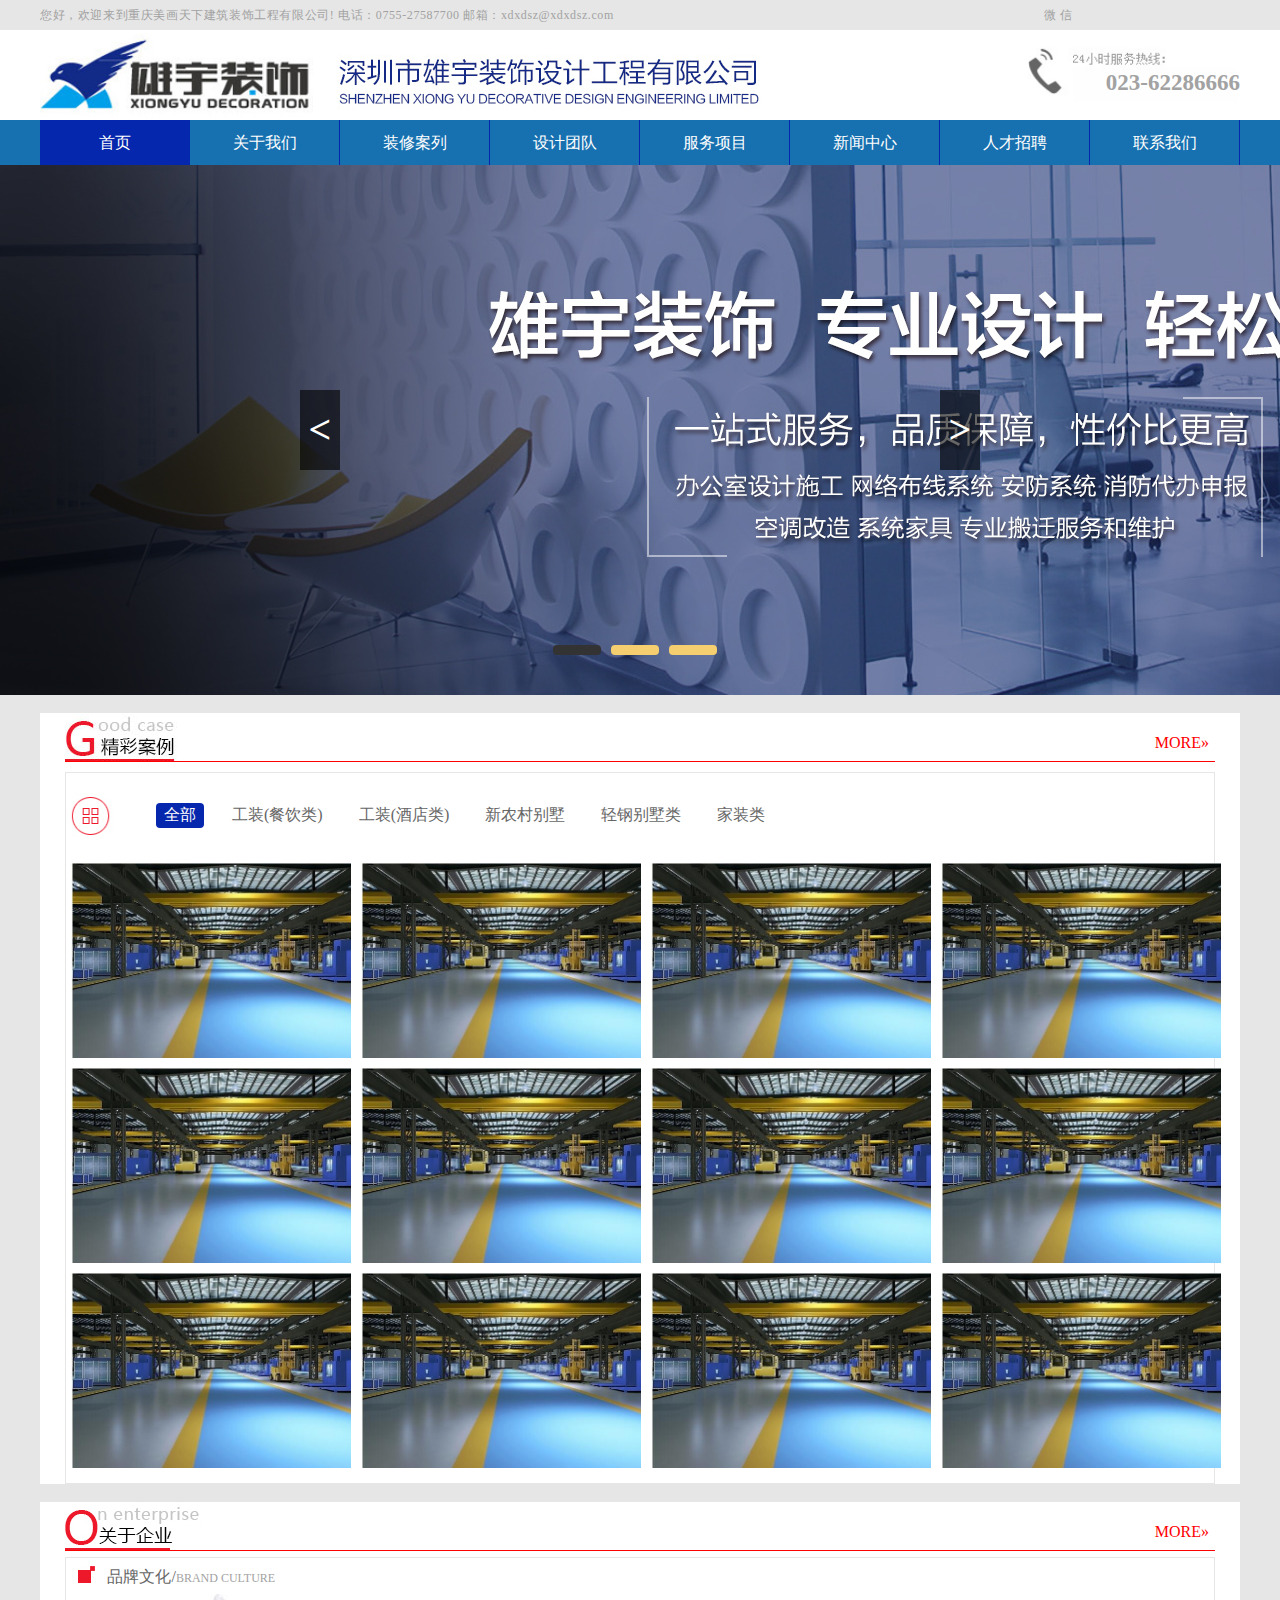
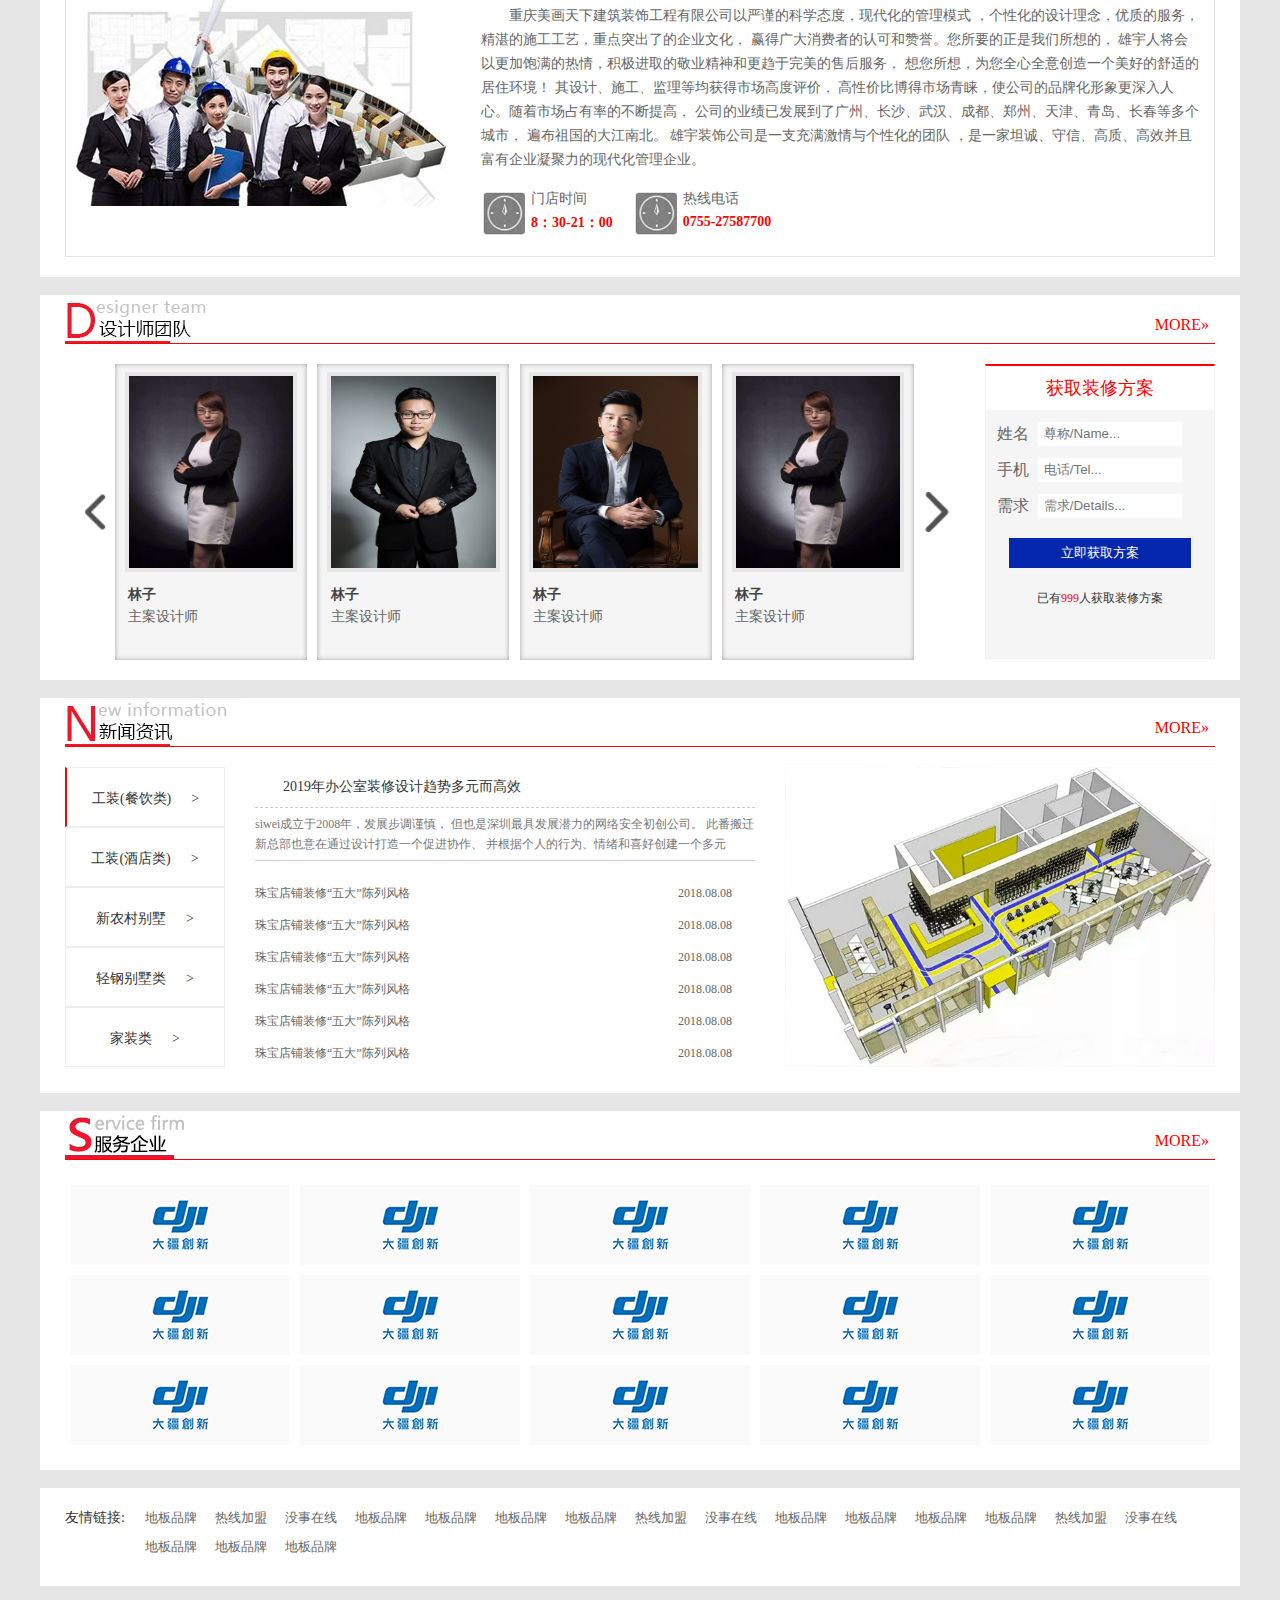
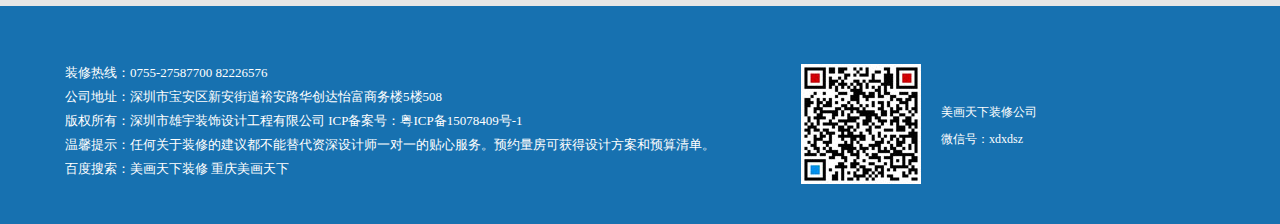
==== index.html @ b1d3895c "2018-10-14完成" ====
<!DOCTYPE html>
<html lang="en">

<head>
    <meta charset="UTF-8">
    <meta name="viewport" content="width=device-width, initial-scale=1.0">
    <meta http-equiv="X-UA-Compatible" content="ie=edge">
    <title>首页</title>
    <link rel="stylesheet" href="./css/index.css">
    <script src="./js/jquery-1.10.2.js"></script>
</head>

<body>
    <header>
        <div class="head">
            <div class="left">
                <span>您好，欢迎来到重庆美画天下建筑装饰工程有限公司! 电话：0755-27587700 邮箱：xdxdsz@xdxdsz.com</span>
            </div>
            <div class="right">
                <p>
                    <span>微信</span>
                    <span><img src="./img/2016040509470999999.jpg" alt=""></span>
                </p>
            </div>
        </div>
    </header>
    <div class="logo_box">
        <div class="head_logo">
            <span><img src="./img/head_logo.jpg" alt=""></span>
        </div>
        <div class="company_img">
            <span>
                <img src="./img/company_name.jpg" alt="">
            </span>
        </div>
        <div class="head_add">
            <span> <em>023-62286666</em></span>
        </div>
    </div>
    <!-- 导航 -->
    <nav>
        <div class="nav">
            <li class="active"><a href="">首页</a></li>
            <li><a href="">关于我们</a></li>
            <li><a href="">装修案列</a></li>
            <li><a href="">设计团队</a></li>
            <li><a href="">服务项目</a></li>
            <li><a href="">新闻中心</a></li>
            <li><a href="">人才招聘</a></li>
            <li><a href="">联系我们</a></li>
        </div>
    </nav>
    <!-- 导航 -->
    <!-- banner -->
    <div class="banner">
        <div class="carousel-wrap J_banner1">
            <ul class="carousel">
                <li>
                    <a><img src="./img/1478070594.jpg" alt=""></a>
                </li>
                <li>
                    <a><img src="./img/1478135761.jpg" alt=""></a>
                </li>
                <li>
                    <a><img src="./img/1489652648.jpg" alt=""></a>
                </li>
            </ul>
            <ul class="indicators"></ul>
            <!-- 点 -->
            <a class="cut prev">&lt;</a>
            <!-- 上一张 -->
            <a class="cut next">&gt;</a>
            <!-- 下一张 -->
        </div>
    </div>
    <!-- banner -->
    <div class="index_body_box">
        <div class="index_case">
            <div class="top_tit">
                <a href="">MORE»</a>
            </div>
            <div class="case_list">
                <div class="list_img">
                    <img src="./img/anli_icon.jpg" alt="">
                </div>
                    <div class="right_list">
                        <li class="active"><a href="">全部</a></li>
                        <li><a href="">工装(餐饮类)</a></li>
                        <li><a href="">工装(酒店类)</a></li>
                        <li><a href="">新农村别墅</a></li>
                        <li><a href="">轻钢别墅类</a></li>
                        <li><a href="">家装类</a></li>
                    </div>
                    <div class="case_img_list">
                        <li>
                            <a href="">
                            <img src="./img/1511838877.jpg" alt="" title="">
                        </a>
                        </li>
                        <li>
                            <a href="">
                            <img src="./img/1511838877.jpg" alt="" title="">
                        </a>
                        </li>
                        <li>
                            <a href="">
                            <img src="./img/1511838877.jpg" alt="" title="">
                        </a>
                        </li>
                        <li>
                            <a href="">
                            <img src="./img/1511838877.jpg" alt="" title="">
                        </a>
                        </li>
                        <li>
                            <a href="">
                            <img src="./img/1511838877.jpg" alt="" title="">
                        </a>
                        </li>
                        <li>
                            <a href="">
                            <img src="./img/1511838877.jpg" alt="" title="">
                        </a>
                        </li>
                        <li>
                            <a href="">
                            <img src="./img/1511838877.jpg" alt="" title="">
                        </a>
                        </li>
                        <li>
                            <a href="">
                            <img src="./img/1511838877.jpg" alt="" title="">
                        </a>
                        </li>
                        <li>
                            <a href="">
                            <img src="./img/1511838877.jpg" alt="" title="">
                        </a>
                        </li>
                        <li>
                            <a href="">
                            <img src="./img/1511838877.jpg" alt="" title="">
                        </a>
                        </li>
                        <li>
                            <a href="">
                            <img src="./img/1511838877.jpg" alt="" title="">
                        </a>
                        </li>
                        <li>
                            <a href="">
                            <img src="./img/1511838877.jpg" alt="" title="">
                        </a>
                        </li>
                    </div>
                </div>
            </div>
            <!-- 公司文化 -->
            <div class="index_culture">
                <div class="top_tit">
                    <a href="">MORE»</a>
                </div>
                <div class="culture_body">
                    <p> 品牌文化/<span>BRAND CULTURE</span> </p>
                    <div class="bottom">
                        <div class="left_img">
                            <span><img src="./img/20160331182317731773_slt.jpg" alt=""></span>
                        </div>
                        <div class="culture_title">
                            <p>
                                重庆美画天下建筑装饰工程有限公司以严谨的科学态度，现代化的管理模式
                                ，个性化的设计理念，优质的服务，精湛的施工工艺，重点突出了的企业文化，
                                赢得广大消费者的认可和赞誉。您所要的正是我们所想的，
                                雄宇人将会以更加饱满的热情，积极进取的敬业精神和更趋于完美的售后服务，
                                想您所想，为您全心全意创造一个美好的舒适的居住环境！ 其设计、施工、监理等均获得市场高度评价，
                                高性价比博得市场青睐，使公司的品牌化形象更深入人心。随着市场占有率的不断提高，
                                公司的业绩已发展到了广州、长沙、武汉、成都、郑州、天津、青岛、长春等多个城市，
                                遍布祖国的大江南北。 雄宇装饰公司是一支充满激情与个性化的团队
                                ，是一家坦诚、守信、高质、高效并且富有企业凝聚力的现代化管理企业。
                            </p>
                            <div class="culture_time">
                                <div class="left">
                                    <p></p>
                                    <p>
                                        <span>门店时间</span>
                                        <span>8：30-21：00</span>
                                    </p>
                                </div>
                                <div class="right">
                                    <p></p>
                                    <p>
                                        <span>热线电话</span>
                                        <span>0755-27587700</span>
                                    </p>
                                </div>
                            </div>
                        </div>
                    </div>
                </div>
            </div>
            <!-- 公司文化 -->
            <!-- 设计团队 -->
            <div class="index_team">
                <div class="top_tit">
                    <a href="">MORE»</a>
                </div>
                <div class="bottom_box">
                    <div class="left_box">
                        <span class="pre_c"><img src="./img/left_pre.png" title="向左"></span>
                        <span class="right_c"><img src="./img/right_n.png" title="向右"></span>
                        <div class="img_team_ov">
                            <ul>
                                <li>
                                    <a href="">
                                    <p><img src="./img/1477553061.jpg" alt=""></p>
                                    <p>林子</p>
                                    <p>主案设计师</p>
                                </a>
                                </li>
                                <li>
                                    <a href="">
                                    <p><img src="./img/1477617202.jpg" alt=""></p>
                                    <p>林子</p>
                                    <p>主案设计师</p>
                                </a>
                                </li>
                                <li>
                                    <a href="">
                                    <p><img src="./img/1477616988.jpg" alt=""></p>
                                    <p>林子</p>
                                    <p>主案设计师</p>
                                </a>
                                </li>
                                <li>
                                    <a href="">
                                    <p><img src="./img/1477553061.jpg" alt=""></p>
                                    <p>林子</p>
                                    <p>主案设计师</p>
                                </a>
                                </li>
                                <li>
                                    <a href="">
                                    <p><img src="./img/1477617202.jpg" alt=""></p>
                                    <p>林子</p>
                                    <p>主案设计师</p>
                                </a>
                                </li>
                                <li>
                                    <a href="">
                                    <p><img src="./img/1477616988.jpg" alt=""></p>
                                    <p>林子</p>
                                    <p>主案设计师</p>
                                </a>
                                </li>
                                <li>
                                    <a href="">
                                    <p><img src="./img/1477553061.jpg" alt=""></p>
                                    <p>林子</p>
                                    <p>主案设计师</p>
                                </a>
                                </li>
                                <li>
                                    <a href="">
                                    <p><img src="./img/1477616988.jpg" alt=""></p>
                                    <p>林子</p>
                                    <p>主案设计师</p>
                                </a>
                                </li>
                                <li>
                                    <a href="">
                                    <p><img src="./img/1477617202.jpg" alt=""></p>
                                    <p>林子</p>
                                    <p>主案设计师</p>
                                </a>
                                </li>
                            </ul>
                        </div>
                    </div>
                    <div class="right_box">
                        <div class="top_form">
                            <span>获取装修方案</span>
                        </div>
                        <div class="index_contact_form">
                            <form action="">
                                <p><span>姓名</span><input value="" placeholder="尊称/Name..."> </p>
                                <p><span>手机</span><input value="" placeholder="电话/Tel..."> </p>
                                <p><span>需求</span><input value="" placeholder="需求/Details..."> </p>
                                <em> <input type="submit" name="" id="" value="立即获取方案"></em>
                            </form>
                            <div class="contact_number">
                                已有<span>999</span>人获取装修方案
                            </div>
                        </div>
                    </div>
                </div>
            </div>
            <!-- 设计团队 -->
            <!-- 新闻列表 -->
            <div class="index_news_list">
                <div class="top_tit">
                    <a href="">MORE»</a>
                </div>
                <div class="news_box">
                    <div class="news_menu">
                        <ul>
                            <li class="action"> <span> 工装(餐饮类)</span></li>
                            <li> <span> 工装(酒店类)</span></li>
                            <li> <span> 新农村别墅</span></li>
                            <li> <span> 轻钢别墅类</span></li>
                            <li> <span> 家装类</span></li>
                        </ul>
                    </div>
                    <div class="news_list_right">
                        <dl style="display: block">
                            <div class="left_list">
                                <p> <a href="" title="">2019年办公室装修设计趋势多元而高效</a> </p>
                                <p>
                                    siwei成立于2008年，发展步调谨慎，
                                    但也是深圳最具发展潜力的网络安全初创公司。
                                    此番搬迁新总部也意在通过设计打造一个促进协作、
                                    并根据个人的行为、情绪和喜好创建一个多元
                                </p>
                                <ul>
                                    <li>
                                        <a href="">
                                        <span>珠宝店铺装修“五大”陈列风格</span> <span>2018.08.08</span>
                                    </a>
                                    </li>
                                    <li>
                                        <a href="">
                                        <span>珠宝店铺装修“五大”陈列风格</span> <span>2018.08.08</span>
                                    </a>
                                    </li>
                                    <li>
                                        <a href="">
                                        <span>珠宝店铺装修“五大”陈列风格</span> <span>2018.08.08</span>
                                    </a>
                                    </li>
                                    <li>
                                        <a href="">
                                        <span>珠宝店铺装修“五大”陈列风格</span> <span>2018.08.08</span>
                                    </a>
                                    </li>
                                    <li>
                                        <a href="">
                                        <span>珠宝店铺装修“五大”陈列风格</span> <span>2018.08.08</span>
                                    </a>
                                    </li>
                                    <li>
                                        <a href="">
                                        <span>珠宝店铺装修“五大”陈列风格</span> <span>2018.08.08</span>
                                    </a>
                                    </li>
                                </ul>
                            </div>
                            <div class="right_img_list">
                                <span>
                                <img src="./img/1477704585.bmp" alt="">
                            </span>
                            </div>
                        </dl>
                        <dl>
                            <div class="left_list">
                                <p> <a href="" title="">酒店会所装修风格有哪些？</a> </p>
                                <p>
                                    酒店会所装修风格有哪些？下面美画天下介绍酒店会所四种装修风格！
                                </p>
                                <ul>
                                    <li>
                                        <a href="">
                                        <span>珠宝店铺装修“五大”陈列风格</span> <span>2018.08.08</span>
                                    </a>
                                    </li>
                                    <li>
                                        <a href="">
                                        <span>珠宝店铺装修“五大”陈列风格</span> <span>2018.08.08</span>
                                    </a>
                                    </li>
                                    <li>
                                        <a href="">
                                        <span>珠宝店铺装修“五大”陈列风格</span> <span>2018.08.08</span>
                                    </a>
                                    </li>
                                    <li>
                                        <a href="">
                                        <span>珠宝店铺装修“五大”陈列风格</span> <span>2018.08.08</span>
                                    </a>
                                    </li>
                                    <li>
                                        <a href="">
                                        <span>珠宝店铺装修“五大”陈列风格</span> <span>2018.08.08</span>
                                    </a>
                                    </li>
                                    <li>
                                        <a href="">
                                        <span>珠宝店铺装修“五大”陈列风格</span> <span>2018.08.08</span>
                                    </a>
                                    </li>
                                </ul>
                            </div>
                            <div class="right_img_list">
                                <span>
                                <img src="./img/1477557325.bmp" alt="">
                            </span>
                            </div>
                        </dl>
                        <dl>
                            <div class="left_list">
                                <p> <a href="" title="">酒店会所装修风格有哪些？</a> </p>
                                <p>
                                    siwei成立于2008年，发展步调谨慎，
                                    但也是深圳最具发展潜力的网络安全初创公司。
                                    此番搬迁新总部也意在通过设计打造一个促进协作、
                                    并根据个人的行为、情绪和喜好创建一个多元
                                </p>
                                <ul>
                                    <li>
                                        <a href="">
                                        <span>珠宝店铺装修“五大”陈列风格</span> <span>2018.08.08</span>
                                    </a>
                                    </li>
                                    <li>
                                        <a href="">
                                        <span>珠宝店铺装修“五大”陈列风格</span> <span>2018.08.08</span>
                                    </a>
                                    </li>
                                    <li>
                                        <a href="">
                                        <span>珠宝店铺装修“五大”陈列风格</span> <span>2018.08.08</span>
                                    </a>
                                    </li>
                                    <li>
                                        <a href="">
                                        <span>珠宝店铺装修“五大”陈列风格</span> <span>2018.08.08</span>
                                    </a>
                                    </li>
                                    <li>
                                        <a href="">
                                        <span>珠宝店铺装修“五大”陈列风格</span> <span>2018.08.08</span>
                                    </a>
                                    </li>
                                    <li>
                                        <a href="">
                                        <span>珠宝店铺装修“五大”陈列风格</span> <span>2018.08.08</span>
                                    </a>
                                    </li>
                                </ul>
                            </div>
                            <div class="right_img_list">
                                <span>
                                <img src="./img/1477640840.bmp" alt="">
                            </span>
                            </div>
                        </dl>
                        <dl>
                            <div class="left_list">
                                <p> <a href="" title="">酒店会所装修风格有哪些？</a> </p>
                                <p>
                                    siwei成立于2008年，发展步调谨慎，
                                    但也是深圳最具发展潜力的网络安全初创公司。
                                    此番搬迁新总部也意在通过设计打造一个促进协作、
                                    并根据个人的行为、情绪和喜好创建一个多元
                                </p>
                                <ul>
                                    <li>
                                        <a href="">
                                        <span>珠宝店铺装修“五大”陈列风格</span> <span>2018.08.08</span>
                                    </a>
                                    </li>
                                    <li>
                                        <a href="">
                                        <span>珠宝店铺装修“五大”陈列风格</span> <span>2018.08.08</span>
                                    </a>
                                    </li>
                                    <li>
                                        <a href="">
                                        <span>珠宝店铺装修“五大”陈列风格</span> <span>2018.08.08</span>
                                    </a>
                                    </li>
                                    <li>
                                        <a href="">
                                        <span>珠宝店铺装修“五大”陈列风格</span> <span>2018.08.08</span>
                                    </a>
                                    </li>
                                    <li>
                                        <a href="">
                                        <span>珠宝店铺装修“五大”陈列风格</span> <span>2018.08.08</span>
                                    </a>
                                    </li>
                                    <li>
                                        <a href="">
                                        <span>珠宝店铺装修“五大”陈列风格</span> <span>2018.08.08</span>
                                    </a>
                                    </li>
                                </ul>
                            </div>
                            <div class="right_img_list">
                                <span>
                                <img src="./img/1477557347.bmp" alt="">
                            </span>
                            </div>
                        </dl>
                        <dl>
                            <div class="left_list">
                                <p> <a href="" title="">酒店会所装修风格有哪些？</a> </p>
                                <p>
                                    siwei成立于2008年，发展步调谨慎，
                                    但也是深圳最具发展潜力的网络安全初创公司。
                                    此番搬迁新总部也意在通过设计打造一个促进协作、
                                    并根据个人的行为、情绪和喜好创建一个多元
                                </p>
                                <ul>
                                    <li>
                                        <a href="">
                                        <span>珠宝店铺装修“五大”陈列风格</span> <span>2018.08.08</span>
                                    </a>
                                    </li>
                                    <li>
                                        <a href="">
                                        <span>珠宝店铺装修“五大”陈列风格</span> <span>2018.08.08</span>
                                    </a>
                                    </li>
                                    <li>
                                        <a href="">
                                        <span>珠宝店铺装修“五大”陈列风格</span> <span>2018.08.08</span>
                                    </a>
                                    </li>
                                    <li>
                                        <a href="">
                                        <span>珠宝店铺装修“五大”陈列风格</span> <span>2018.08.08</span>
                                    </a>
                                    </li>
                                    <li>
                                        <a href="">
                                        <span>珠宝店铺装修“五大”陈列风格</span> <span>2018.08.08</span>
                                    </a>
                                    </li>
                                    <li>
                                        <a href="">
                                        <span>珠宝店铺装修“五大”陈列风格</span> <span>2018.08.08</span>
                                    </a>
                                    </li>
                                </ul>
                            </div>
                            <div class="right_img_list">
                                <span>
                                <img src="./img/1477640745.jpg" alt="">
                            </span>
                            </div>
                        </dl>
                    </div>
                </div>
            </div>
            <!-- 新闻列表 -->
            <!-- 企业服务 -->
            <div class="index_service_box">
                <div class="top_tit">
                    <a href="">MORE»</a>
                </div>
                <div class="bottom_box">
                    <ul>
                        <li>
                            <span><img src="./img/1477706906.png" alt=""></span>
                            <span> 大疆</span>
                        </li>
                        <li>
                            <span><img src="./img/1477706906.png" alt=""></span>
                            <span> 大疆</span>
                        </li>
                        <li>
                            <span><img src="./img/1477706906.png" alt=""></span>
                            <span> 大疆</span>
                        </li>
                        <li>
                            <span><img src="./img/1477706906.png" alt=""></span>
                            <span> 大疆</span>
                        </li>
                        <li>
                            <span><img src="./img/1477706906.png" alt=""></span>
                            <span> 大疆</span>
                        </li>
                        <li>
                            <span><img src="./img/1477706906.png" alt=""></span>
                            <span> 大疆</span>
                        </li>
                        <li>
                            <span><img src="./img/1477706906.png" alt=""></span>
                            <span> 大疆</span>
                        </li>
                        <li>
                            <span><img src="./img/1477706906.png" alt=""></span>
                            <span> 大疆</span>
                        </li>
                        <li>
                            <span><img src="./img/1477706906.png" alt=""></span>
                            <span> 大疆</span>
                        </li>
                        <li>
                            <span><img src="./img/1477706906.png" alt=""></span>
                            <span> 大疆</span>
                        </li>
                        <li>
                            <span><img src="./img/1477706906.png" alt=""></span>
                            <span> 大疆</span>
                        </li>
                        <li>
                            <span><img src="./img/1477706906.png" alt=""></span>
                            <span> 大疆</span>
                        </li>
                        <li>
                            <span><img src="./img/1477706906.png" alt=""></span>
                            <span> 大疆</span>
                        </li>
                        <li>
                            <span><img src="./img/1477706906.png" alt=""></span>
                            <span> 大疆</span>
                        </li>
                        <li>
                            <span><img src="./img/1477706906.png" alt=""></span>
                            <span> 大疆</span>
                        </li>
                    </ul>
                </div>
            </div>
            <!-- 企业服务 -->
            <!-- 友情链接 -->
            <div class="index_link">
                <div class="link_box">
                    <div class="left">
                        <span>友情链接:</span>
                    </div>
                    <div class="right">
                        <li><a href="" title="">地板品牌</a></li>
                        <li><a href="" title="">热线加盟</a></li>
                        <li><a href="" title="">没事在线</a></li>
                        <li><a href="" title="">地板品牌</a></li>
                        <li><a href="" title="">地板品牌</a></li>
                        <li><a href="" title="">地板品牌</a></li>
                        <li><a href="" title="">地板品牌</a></li>
                        <li><a href="" title="">热线加盟</a></li>
                        <li><a href="" title="">没事在线</a></li>
                        <li><a href="" title="">地板品牌</a></li>
                        <li><a href="" title="">地板品牌</a></li>
                        <li><a href="" title="">地板品牌</a></li>
                        <li><a href="" title="">地板品牌</a></li>
                        <li><a href="" title="">热线加盟</a></li>
                        <li><a href="" title="">没事在线</a></li>
                        <li><a href="" title="">地板品牌</a></li>
                        <li><a href="" title="">地板品牌</a></li>
                        <li><a href="" title="">地板品牌</a></li>
                    </div>
                </div>
            </div>
            <!-- 友情链接 -->
        </div>
        <footer>
            <div class="foot">
                <div class="foot_box">
                    <div class="left">
                        <p>装修热线：<span>0755-27587700 </span> <span>82226576</span></p>
                        <p>
                            公司地址：<span>深圳市宝安区新安街道裕安路华创达怡富商务楼5楼508</span>
                        </p>
                        <p> 版权所有：<span>深圳市雄宇装饰设计工程有限公司  </span>    ICP备案号：<a href="" title="">粤ICP备15078409号-1 </a> </p>
                        <p>温馨提示：<span>任何关于装修的建议都不能替代资深设计师一对一的贴心服务。预约量房可获得设计方案和预算清单。</span> </p>
                        <p>
                            百度搜索：<a href="" title="">美画天下装修</a> <a href="" title=""> 重庆美画天下</a>
                        </p>
                    </div>
                    <div class="right">
                           <p><img src="./img/2016040509470999999.jpg" alt=""></p>
                           <p> <span>美画天下装修公司</span>
                            <span>微信号：xdxdsz</span></p>
                    </div>
                </div>
            </div>
        </footer>
</body>
<script type="text/javascript" src="./js/index.js"></script>
<script src="js/Myapi.js" type="text/javascript" charset="utf-8"></script>
<script>
$(function() {
    var myApi1 = new Myapi();
    myApi1.JSON.lagout($('.J_banner1'), 4000, 0);

})
</script>
</body>

</html>
---- css/index.css ----
* {
  padding: 0;
  margin: 0;
  list-style: none;
  text-decoration: none;
}
html,
body {
  font-family: "Microsoft Yahei";
  min-width: 1200px;
  width: 100%;
}
em,
i {
  font-style: normal;
}
header {
  width: 100%;
  height: 30px;
  line-height: 30px;
  background-color: #e6e6e6;
  font-family: "宋体";
  color: #a2a2a2;
}
header .head {
  width: 1200px;
  margin: 0 auto;
}
header .head::after {
  clear: both;
  display: block;
  height: 0;
  visibility: hidden;
  content: "";
}
header .head .left {
  width: 70%;
  float: left;
}
header .head .left span {
  display: block;
  letter-spacing: 0.05em;
  font-size: 12px;
}
header .head .right {
  float: left;
  width: 30%;
}
header .head .right p {
  width: 200px;
  margin: 0 auto;
  position: relative;
  height: 30px;
}
header .head .right p:hover span:nth-child(2) {
  top: 30px;
}
header .head .right p > span {
  display: block;
}
header .head .right p > span:nth-child(1) {
  letter-spacing: 0.3em;
  text-align: center;
  font-size: 12px;
  position: absolute;
  left: 0;
  top: 0;
  z-index: 4;
  width: 100%;
  background-color: #e6e6e6;
}
header .head .right p > span:nth-child(2) {
  position: absolute;
  width: 100px;
  top: -130px;
  left: 50px;
  height: 100px;
  cursor: pointer;
  transition: all 0.2s linear;
  z-index: 2;
}
header .head .right p > span:nth-child(2) img {
  display: block;
  height: 100%;
  width: 100%;
}
.logo_box {
  width: 1200px;
  margin: 0 auto;
  overflow: hidden;
  height: 90px;
}
.logo_box .head_logo {
  float: left;
  height: 90px;
}
.logo_box .head_logo span {
  width: 250px;
  height: 82px;
}
.logo_box .head_logo span img {
  display: block;
  height: 100%;
  width: 100%;
}
.logo_box .company_img {
  float: left;
  height: 90px;
}
.logo_box .company_img span {
  height: 82px;
}
.logo_box .company_img span img {
  display: block;
  height: 100%;
  width: 100%;
}
.logo_box .head_add {
  float: right;
  height: 90px;
}
.logo_box .head_add span {
  background: url(../img/pagebj.jpg) no-repeat;
  background-size: 100% 100%;
  display: block;
  width: 220px;
  height: 62px;
  margin-top: 10px;
}
.logo_box .head_add span em {
  display: block;
  color: #a2a2a2;
  font-size: 23px;
  font-weight: bold;
  padding-top: 30px;
  float: right;
}
nav {
  width: 100%;
  background-color: #1771b0;
  height: 45px;
  line-height: 45px;
}
nav .nav {
  width: 1200px;
  margin: 0 auto;
}
nav .nav::after {
  clear: both;
  display: block;
  height: 0;
  visibility: hidden;
  content: "";
}
nav .nav li {
  float: left;
  width: 150px;
  box-sizing: border-box;
  border-right: 1px solid #0527AD;
  height: 45px;
  text-align: center;
}
nav .nav li:nth-child(1) {
  border-left: 1px solid #0527AD;
}
nav .nav li:hover {
  background-color: #0527AD;
}
nav .nav li a {
  color: #fff;
  display: block;
  height: 45px;
  width: 100%;
}
nav .nav .active {
  background-color: #0527AD;
}
.banner {
  width: 100%;
  min-width: 1200px;
  overflow: hidden;
}
.banner .carousel-wrap {
  position: relative;
  height: 530px;
  width: 100%;
  float: left;
}
.banner .carousel-wrap .carousel {
  z-index: 9;
  position: absolute;
  left: 0;
  top: 0;
  height: 530px;
}
.banner .carousel-wrap .carousel li {
  float: left;
  width: 100%;
  height: 100%;
  max-width: 1920px;
}
.banner .carousel-wrap .carousel li a {
  width: 100%;
  height: 100%;
  display: block;
}
.banner .carousel-wrap .carousel li a img {
  width: 100%;
  height: 100%;
  display: block;
}
.banner .carousel-wrap .cut {
  z-index: 10;
  position: absolute;
  width: 40px;
  height: 80px;
  text-align: center;
  line-height: 80px;
  top: 50%;
  text-decoration: none;
  color: #fff;
  font-family: "宋体";
  font-size: 40px;
  background: rgba(0, 0, 0, 0.6);
  font-weight: 600;
  cursor: pointer;
}
.banner .carousel-wrap .prev {
  left: 300px;
}
.banner .carousel-wrap .next {
  right: 300px;
}
.banner .carousel-wrap .indicators {
  z-index: 10;
  position: absolute;
  right: 10px;
  bottom: 40px;
}
.banner .carousel-wrap .indicators li {
  float: left;
  margin-right: 10px;
  width: 48px;
  height: 10px;
  border-radius: 4px;
  background: #F5CE70;
}
.banner .carousel-wrap .indicators .active {
  background: #333;
}
.index_body_box {
  width: 100%;
  background-color: #e6e6e6;
  overflow: hidden;
}
.index_body_box .index_case {
  width: 1200px;
  margin: 18px auto 0px;
  overflow: hidden;
  background-color: #fff;
}
.index_body_box .index_case .top_tit {
  width: 1150px;
  margin: 0 auto;
  height: 48px;
  background: url(../img/anli_top.jpg) no-repeat left bottom;
  border-bottom: #FF0000 1px solid;
}
.index_body_box .index_case .top_tit a {
  display: block;
  float: right;
  color: #FF0000;
  font-size: 16px;
  padding: 1px 6px;
  margin-top: 20px;
}
.index_body_box .index_case .case_list {
  width: 1150px;
  margin: 0 auto;
  box-sizing: border-box;
  border: 1px solid #e6e6e6;
  margin-top: 10px;
}
.index_body_box .index_case .case_list::after {
  clear: both;
  display: block;
  height: 0;
  visibility: hidden;
  content: "";
}
.index_body_box .index_case .case_list .list_img {
  width: 50px;
  height: 44px;
  float: left;
  margin: 20px auto;
}
.index_body_box .index_case .case_list .list_img img {
  display: block;
  height: 100%;
  width: 100%;
}
.index_body_box .index_case .case_list .right_list {
  width: 1000px;
  float: left;
  margin: 30px auto;
  margin-left: 40px;
}
.index_body_box .index_case .case_list .right_list li {
  float: left;
  padding: 2px 8px;
  margin-right: 20px;
  border-radius: 4px;
}
.index_body_box .index_case .case_list .right_list li:hover {
  background-color: #0527AD;
}
.index_body_box .index_case .case_list .right_list li:hover a {
  color: #fff;
}
.index_body_box .index_case .case_list .right_list li a {
  color: #666;
  font-size: 16px;
}
.index_body_box .index_case .case_list .right_list .active {
  background-color: #0527AD;
}
.index_body_box .index_case .case_list .right_list .active a {
  color: #fff;
}
.index_body_box .index_case .case_img_list {
  width: 1160px;
  margin: 10px auto;
}
.index_body_box .index_case .case_img_list::after {
  clear: both;
  display: block;
  height: 0;
  visibility: hidden;
  content: "";
}
.index_body_box .index_case .case_img_list li {
  float: left;
  margin: 5px;
  width: 280px;
  height: 195px;
  box-sizing: border-box;
}
.index_body_box .index_case .case_img_list li a {
  display: block;
  height: 100%;
  width: 100%;
  overflow: hidden;
}
.index_body_box .index_case .case_img_list li a img {
  display: block;
  height: 100%;
  width: 100%;
  transition: all 0.2s linear;
}
.index_body_box .index_case .case_img_list li a img:hover {
  transform: scale(1.05);
  transition: all 0.4s linear;
}
.index_body_box .index_culture {
  width: 1200px;
  margin: 18px auto 0px;
  overflow: hidden;
  background-color: #fff;
}
.index_body_box .index_culture .top_tit {
  width: 1150px;
  margin: 0 auto;
  height: 48px;
  background: url(../img/enterprise_top.jpg) no-repeat left bottom;
  border-bottom: #FF0000 1px solid;
}
.index_body_box .index_culture .top_tit a {
  display: block;
  float: right;
  color: #FF0000;
  font-size: 16px;
  padding: 1px 6px;
  margin-top: 20px;
}
.index_body_box .index_culture .culture_body {
  width: 1150px;
  margin: 6px auto 20px;
  border: #e6e6e6 1px solid;
  box-sizing: border-box;
}
.index_body_box .index_culture .culture_body > p {
  color: #666;
  font-size: 16px;
  width: 98%;
  margin: 6px auto;
  background: url(../img/icon.jpg) no-repeat;
  height: 24px;
  text-indent: 30px;
  line-height: 26px;
}
.index_body_box .index_culture .culture_body > p span {
  font-size: 12px;
  color: #a2a2a2;
}
.index_body_box .index_culture .culture_body .bottom {
  overflow: hidden;
  width: 1150px;
  margin: 0 auto;
}
.index_body_box .index_culture .culture_body .bottom .left_img {
  float: left;
  width: 370px;
  height: 212px;
  margin-left: 10px;
}
.index_body_box .index_culture .culture_body .bottom .left_img span {
  display: block;
  height: 100%;
  width: 100%;
}
.index_body_box .index_culture .culture_body .bottom .left_img span img {
  display: block;
  height: 100%;
  width: 100%;
}
.index_body_box .index_culture .culture_body .bottom .culture_title {
  width: 750px;
  margin-left: 20px;
  float: left;
}
.index_body_box .index_culture .culture_body .bottom .culture_title > p {
  width: 96%;
  margin: 0 auto;
  font-size: 14px;
  line-height: 24px;
  overflow: hidden;
  max-height: 192px;
  color: #666;
  margin-top: 10px;
  text-indent: 2em;
}
.index_body_box .index_culture .culture_body .bottom .culture_title .culture_time {
  width: 96%;
  margin: 18px auto;
  overflow: hidden;
}
.index_body_box .index_culture .culture_body .bottom .culture_title .culture_time .left {
  float: left;
}
.index_body_box .index_culture .culture_body .bottom .culture_title .culture_time .left p:nth-child(1) {
  background: url(../img/icon_time.jpg) no-repeat;
  width: 46px;
  height: 48px;
  float: left;
}
.index_body_box .index_culture .culture_body .bottom .culture_title .culture_time .left p:nth-child(2) {
  float: left;
  margin-left: 4px;
}
.index_body_box .index_culture .culture_body .bottom .culture_title .culture_time .left p:nth-child(2) span {
  display: block;
}
.index_body_box .index_culture .culture_body .bottom .culture_title .culture_time .left p:nth-child(2) span:nth-child(1) {
  color: #666;
  font-size: 14px;
}
.index_body_box .index_culture .culture_body .bottom .culture_title .culture_time .left p:nth-child(2) span:nth-child(2) {
  color: #FF0000;
  font-size: 14px;
  margin-top: 6px;
  font-weight: bold;
}
.index_body_box .index_culture .culture_body .bottom .culture_title .culture_time .right {
  float: left;
  margin-left: 20px;
}
.index_body_box .index_culture .culture_body .bottom .culture_title .culture_time .right p:nth-child(1) {
  background: url(../img/icon_time.jpg) no-repeat;
  width: 46px;
  height: 48px;
  float: left;
}
.index_body_box .index_culture .culture_body .bottom .culture_title .culture_time .right p:nth-child(2) {
  float: left;
  margin-left: 4px;
}
.index_body_box .index_culture .culture_body .bottom .culture_title .culture_time .right p:nth-child(2) span {
  display: block;
}
.index_body_box .index_culture .culture_body .bottom .culture_title .culture_time .right p:nth-child(2) span:nth-child(1) {
  color: #666;
  font-size: 14px;
}
.index_body_box .index_culture .culture_body .bottom .culture_title .culture_time .right p:nth-child(2) span:nth-child(2) {
  color: #FF0000;
  font-size: 14px;
  margin-top: 6px;
  font-weight: bold;
}
.index_body_box .index_team {
  width: 1200px;
  margin: 18px auto 0px;
  overflow: hidden;
  background-color: #fff;
}
.index_body_box .index_team .top_tit {
  width: 1150px;
  margin: 0 auto;
  height: 48px;
  background: url(../img/designer_top.jpg) no-repeat left bottom;
  border-bottom: #FF0000 1px solid;
}
.index_body_box .index_team .top_tit a {
  display: block;
  float: right;
  color: #FF0000;
  font-size: 16px;
  padding: 1px 6px;
  margin-top: 20px;
}
.index_body_box .index_team .bottom_box {
  width: 1150px;
  margin: 20px auto;
}
.index_body_box .index_team .bottom_box::after {
  clear: both;
  display: block;
  height: 0;
  visibility: hidden;
  content: "";
}
.index_body_box .index_team .bottom_box .left_box {
  width: 800px;
  float: left;
  position: relative;
  margin-left: 50px;
  height: 296px;
}
.index_body_box .index_team .bottom_box .left_box span {
  display: block;
  width: 40px;
  height: 40px;
  position: absolute;
  top: 128px;
  cursor: pointer;
}
.index_body_box .index_team .bottom_box .left_box span img {
  display: block;
  height: 100%;
  width: 100%;
}
.index_body_box .index_team .bottom_box .left_box .pre_c {
  left: -40px;
}
.index_body_box .index_team .bottom_box .left_box .right_c {
  right: -40px;
}
.index_body_box .index_team .bottom_box .left_box .img_team_ov {
  width: 800px;
  height: 296px;
  overflow: hidden;
  position: relative;
}
.index_body_box .index_team .bottom_box .left_box .img_team_ov ul {
  width: 2000px;
  position: absolute;
  top: 0;
  left: 0;
}
.index_body_box .index_team .bottom_box .left_box .img_team_ov ul li {
  float: left;
  width: 192px;
  margin-right: 10.33333333px;
  box-shadow: 0px 0px 5px #a2a2a2 inset;
  height: 296px;
  background-color: #f5f5f5;
}
.index_body_box .index_team .bottom_box .left_box .img_team_ov ul li:hover {
  box-shadow: 0px 0px 8px #808080 inset;
}
.index_body_box .index_team .bottom_box .left_box .img_team_ov ul li:hover a p:nth-child(2) {
  color: red;
}
.index_body_box .index_team .bottom_box .left_box .img_team_ov ul li:hover a p {
  color: red;
}
.index_body_box .index_team .bottom_box .left_box .img_team_ov ul li a {
  display: block;
  width: 100%;
  height: 100%;
}
.index_body_box .index_team .bottom_box .left_box .img_team_ov ul li a p {
  width: 90%;
  margin: 0 auto;
  margin-bottom: 4px;
  font-size: 14px;
  color: #666666;
}
.index_body_box .index_team .bottom_box .left_box .img_team_ov ul li a p:nth-child(1) {
  margin-top: 8px;
  height: 200px;
  margin-bottom: 14px;
  border: 4px solid #e6e6e6;
  box-sizing: border-box;
}
.index_body_box .index_team .bottom_box .left_box .img_team_ov ul li a p:nth-child(1) img {
  display: block;
  height: 100%;
  width: 100%;
}
.index_body_box .index_team .bottom_box .left_box .img_team_ov ul li a p:nth-child(2) {
  font-weight: bold;
  width: 86%;
  color: #444;
}
.index_body_box .index_team .bottom_box .left_box .img_team_ov ul li a p:nth-child(3) {
  width: 86%;
}
.index_body_box .index_team .bottom_box .right_box {
  float: left;
  width: 230px;
  margin-left: 70px;
  background-color: #f5f5f5;
  border: #f1f1f1 solid 1px;
  border-top: 2px solid red;
  box-sizing: border-box;
}
.index_body_box .index_team .bottom_box .right_box .top_form {
  font-size: 18px;
  color: red;
  width: 100%;
  text-align: center;
  line-height: 44px;
  height: 44px;
  background-color: #fff;
}
.index_body_box .index_team .bottom_box .right_box .index_contact_form {
  width: 100%;
  margin-top: 10px;
}
.index_body_box .index_team .bottom_box .right_box .index_contact_form form p {
  width: 90%;
  margin: 12px auto;
}
.index_body_box .index_team .bottom_box .right_box .index_contact_form form p::after {
  clear: both;
  display: block;
  height: 0;
  visibility: hidden;
  content: "";
}
.index_body_box .index_team .bottom_box .right_box .index_contact_form form p span {
  display: block;
  width: 20%;
  float: left;
  color: #666;
  height: 24px;
  line-height: 24px;
}
.index_body_box .index_team .bottom_box .right_box .index_contact_form form p > input {
  display: block;
  float: left;
  width: 70%;
  outline: none;
  border: none;
  background-color: #fff;
  height: 24px;
  line-height: 24px;
  text-indent: 0.4em;
}
.index_body_box .index_team .bottom_box .right_box .index_contact_form form > em {
  margin-top: 20px;
  display: block;
}
.index_body_box .index_team .bottom_box .right_box .index_contact_form form > em > input {
  width: 80%;
  margin: 0 auto;
  height: 30px;
  line-height: 30px;
  text-align: center;
  color: #fff;
  background-color: #0527AD;
  display: block;
  outline: none;
  border: none;
  cursor: pointer;
}
.index_body_box .index_team .bottom_box .right_box .index_contact_form .contact_number {
  margin: 20px auto 50px;
  text-align: center;
  line-height: 20px;
  height: 20px;
  color: #333;
  font-size: 12px;
}
.index_body_box .index_team .bottom_box .right_box .index_contact_form .contact_number span {
  color: red;
}
.index_body_box .index_news_list {
  width: 1200px;
  margin: 18px auto 0px;
  overflow: hidden;
  background-color: #fff;
}
.index_body_box .index_news_list .top_tit {
  width: 1150px;
  margin: 0 auto;
  height: 48px;
  background: url(../img/news_top.jpg) no-repeat left bottom;
  border-bottom: #FF0000 1px solid;
}
.index_body_box .index_news_list .top_tit a {
  display: block;
  float: right;
  color: #FF0000;
  font-size: 16px;
  padding: 1px 6px;
  margin-top: 20px;
}
.index_body_box .index_news_list .news_box {
  width: 1150px;
  margin: 20px auto;
  overflow: hidden;
}
.index_body_box .index_news_list .news_box .news_menu {
  width: 160px;
  float: left;
}
.index_body_box .index_news_list .news_box .news_menu ul {
  width: 100%;
}
.index_body_box .index_news_list .news_box .news_menu ul li {
  height: 60px;
  line-height: 60px;
  box-sizing: border-box;
  border: solid 1px #eee;
  text-align: center;
  color: #333;
  font-size: 14px;
  cursor: pointer;
}
.index_body_box .index_news_list .news_box .news_menu ul li::after {
  content: ">";
  display: inline-block;
  font-size: 14px;
  vertical-align: middle;
  margin-left: 20px;
}
.index_body_box .index_news_list .news_box .news_menu ul li span {
  vertical-align: middle;
}
.index_body_box .index_news_list .news_box .news_menu ul li.action {
  border-left: 2px solid #FF0000;
}
.index_body_box .index_news_list .news_box .news_menu ul li:hover {
  color: #FF0000;
}
.index_body_box .index_news_list .news_box .news_list_right {
  float: left;
  width: 960px;
  margin-left: 30px;
}
.index_body_box .index_news_list .news_box .news_list_right dl {
  width: 100%;
  overflow: hidden;
  display: none;
}
.index_body_box .index_news_list .news_box .news_list_right dl .left_list {
  float: left;
  width: 500px;
}
.index_body_box .index_news_list .news_box .news_list_right dl .left_list > p:nth-child(1) {
  border-bottom: 1px dashed #ccc;
  height: 40px;
  line-height: 40px;
  width: 100%;
}
.index_body_box .index_news_list .news_box .news_list_right dl .left_list > p:nth-child(1) a {
  display: block;
  width: 94%;
  overflow: hidden;
  text-overflow: ellipsis;
  white-space: nowrap;
  text-indent: 2em;
  color: #333;
  font-size: 14px;
}
.index_body_box .index_news_list .news_box .news_list_right dl .left_list > p:nth-child(2) {
  border-bottom: 1px solid #ccc;
  height: 40px;
  line-height: 20px;
  width: 100%;
  color: #777;
  font-size: 12px;
  overflow: hidden;
  text-overflow: ellipsis;
  padding: 6px 0;
}
.index_body_box .index_news_list .news_box .news_list_right dl .left_list ul {
  width: 100%;
  margin-top: 20px;
}
.index_body_box .index_news_list .news_box .news_list_right dl .left_list ul li {
  width: 100%;
  margin-bottom: 8px;
}
.index_body_box .index_news_list .news_box .news_list_right dl .left_list ul li a {
  width: 100%;
  display: block;
  overflow: hidden;
  color: #666;
}
.index_body_box .index_news_list .news_box .news_list_right dl .left_list ul li a:hover {
  color: #FF0000;
}
.index_body_box .index_news_list .news_box .news_list_right dl .left_list ul li a span {
  display: block;
  height: 24px;
  line-height: 24px;
  font-size: 12px;
  float: left;
}
.index_body_box .index_news_list .news_box .news_list_right dl .left_list ul li a span:nth-child(1) {
  width: 80%;
  overflow: hidden;
  text-overflow: ellipsis;
  white-space: nowrap;
}
.index_body_box .index_news_list .news_box .news_list_right dl .left_list ul li a span:nth-child(2) {
  width: 20%;
  text-align: center;
}
.index_body_box .index_news_list .news_box .news_list_right dl .right_img_list {
  width: 430px;
  height: 300px;
  float: left;
  margin-left: 30px;
}
.index_body_box .index_news_list .news_box .news_list_right dl .right_img_list span {
  display: block;
  height: 100%;
  width: 100%;
}
.index_body_box .index_news_list .news_box .news_list_right dl .right_img_list span img {
  display: block;
  height: 100%;
  width: 100%;
}
.index_body_box .index_service_box {
  width: 1200px;
  margin: 18px auto 0px;
  overflow: hidden;
  background-color: #fff;
}
.index_body_box .index_service_box .top_tit {
  width: 1150px;
  margin: 0 auto;
  height: 48px;
  background: url(../img/jiaju_top.jpg) no-repeat left bottom;
  border-bottom: #FF0000 1px solid;
}
.index_body_box .index_service_box .top_tit a {
  display: block;
  float: right;
  color: #FF0000;
  font-size: 16px;
  padding: 1px 6px;
  margin-top: 20px;
}
.index_body_box .index_service_box .bottom_box {
  width: 1150px;
  margin: 20px auto;
}
.index_body_box .index_service_box .bottom_box ul {
  width: 100%;
  overflow: hidden;
}
.index_body_box .index_service_box .bottom_box ul li {
  width: 220px;
  margin: 5px;
  position: relative;
  float: left;
  height: 80px;
  overflow: hidden;
}
.index_body_box .index_service_box .bottom_box ul li:hover span:nth-child(1) {
  top: -80px;
  transition: all 0.4s ease-out;
}
.index_body_box .index_service_box .bottom_box ul li:hover span:nth-child(2) {
  top: 0;
  transition: all 0.4s ease-out;
}
.index_body_box .index_service_box .bottom_box ul li span {
  display: block;
  height: 80px;
  position: absolute;
  width: 100%;
}
.index_body_box .index_service_box .bottom_box ul li span:nth-child(1) {
  width: 100%;
  top: 0;
  left: 0;
  transition: all 0.4s ease-out;
}
.index_body_box .index_service_box .bottom_box ul li span:nth-child(1) img {
  display: block;
  height: 100%;
  width: 100%;
}
.index_body_box .index_service_box .bottom_box ul li span:nth-child(2) {
  background-color: #999;
  line-height: 80px;
  text-align: center;
  font-size: 20px;
  color: #fff;
  top: 80px;
  left: 0;
  transition: all 0.4s ease-out;
}
.index_body_box .index_link {
  width: 1200px;
  margin: 18px auto 0px;
  overflow: hidden;
  background-color: #fff;
  margin-bottom: 20px;
}
.index_body_box .index_link .link_box {
  width: 1150px;
  margin: 20px auto;
  overflow: hidden;
}
.index_body_box .index_link .link_box .left {
  float: left;
  width: 80px;
}
.index_body_box .index_link .link_box .left span {
  width: 100%;
  color: #333;
  font-size: 14px;
}
.index_body_box .index_link .link_box .right {
  float: left;
  width: 1050px;
}
.index_body_box .index_link .link_box .right li {
  display: inline-block;
  margin: 0 14px 10px 0;
}
.index_body_box .index_link .link_box .right li a {
  color: #666;
  font-size: 13px;
}
.index_body_box .index_link .link_box .right li a:hover {
  color: #FF0000;
}
footer {
  width: 100%;
  background-color: #1771b0;
  overflow: hidden;
}
footer .foot {
  width: 1200px;
  margin: 18px auto 0px;
  overflow: hidden;
}
footer .foot .foot_box {
  width: 1150px;
  margin: 40px auto;
  color: #fff;
  overflow: hidden;
}
footer .foot .foot_box .left {
  width: 60%;
  float: left;
}
footer .foot .foot_box .left p {
  margin-bottom: 6px;
  font-size: 13px;
}
footer .foot .foot_box .left p a {
  color: #fff;
}
footer .foot .foot_box .left p a:hover {
  color: #FF0000;
}
footer .foot .foot_box .right {
  width: 36%;
  float: left;
  margin-left: 4%;
}
footer .foot .foot_box .right p {
  float: left;
}
footer .foot .foot_box .right p:nth-child(1) {
  float: left;
  width: 120px;
  height: 120px;
}
footer .foot .foot_box .right p:nth-child(1) img {
  display: block;
  height: 100%;
  width: 100%;
}
footer .foot .foot_box .right p:nth-child(2) {
  float: left;
  width: 220px;
  margin-left: 20px;
}
footer .foot .foot_box .right p:nth-child(2) span {
  display: block;
  color: #fff;
  font-size: 12px;
}
footer .foot .foot_box .right p:nth-child(2) span:nth-child(1) {
  margin-top: 40px;
}
footer .foot .foot_box .right p:nth-child(2) span:nth-child(2) {
  margin-top: 10px;
}
/* 关于我们公用  */
.about_box {
  width: 100%;
  background-color: #e6e6e6;
  overflow: hidden;
}
.about_box .about_body {
  width: 1200px;
  margin: 20px auto;
}
.about_box .about_body .top_tit {
  color: #333;
  font-size: 12px;
  line-height: 20px;
}
.about_box .about_body .top_tit p {
  font-size: 12px;
  line-height: 20px;
}
.about_box .about_body .top_tit p em {
  display: inline-block;
  width: 18px;
  height: 18px;
  vertical-align: middle;
  margin-right: 6px;
}
.about_box .about_body .top_tit p em img {
  display: block;
  height: 100%;
  width: 100%;
}
.about_box .about_body .top_tit p a {
  display: inline-block;
  color: #333;
  vertical-align: middle;
}
.about_box .about_body .top_tit p span {
  vertical-align: middle;
}
.about_box .about_body .bottom_body {
  width: 1200px;
  margin: 20px auto;
  overflow: hidden;
}
.about_box .about_body .bottom_body::after {
  clear: both;
  display: block;
  height: 0;
  visibility: hidden;
  content: "";
}
.about_box .about_body .bottom_body .left_menu {
  width: 260px;
  float: left;
}
.about_box .about_body .bottom_body .left_menu > span {
  height: 44px;
  line-height: 44px;
  width: 100%;
  background-color: #1771b0;
  text-align: center;
  color: #fff;
  font-size: 18px;
  display: block;
}
.about_box .about_body .bottom_body .left_menu ul {
  width: 100%;
  background-color: #fff;
  overflow: hidden;
  padding: 10px 0;
}
.about_box .about_body .bottom_body .left_menu ul li {
  width: 80%;
  height: 32px;
  line-height: 32px;
  background-color: #eeeeee;
  border-right: 3px solid #1771b0;
  margin: 14px auto;
  font-size: 14px;
  text-align: center;
  cursor: pointer;
}
.about_box .about_body .bottom_body .left_menu ul li:hover {
  border-right: 3px solid red;
}
.about_box .about_body .bottom_body .left_menu ul li:hover a {
  color: red;
}
.about_box .about_body .bottom_body .left_menu ul li a {
  color: #333;
}
.about_box .about_body .bottom_body .right_coment {
  width: 920px;
  float: left;
  margin-left: 20px;
  background-color: #fff;
}
.about_box .about_body .bottom_body .right_coment::after {
  clear: both;
  display: block;
  height: 0;
  visibility: hidden;
  content: "";
}
.about_box .about_body .bottom_body .right_coment .top_tit {
  width: 94%;
  margin: 0 auto;
  margin-top: 6px;
  border-bottom: 1px dashed #999;
  padding: 10px 0;
  color: #B9B9B9;
  font-size: 20px;
}
.about_box .about_body .bottom_body .right_coment .bottom_com {
  margin: 0 auto;
  margin-top: 10px;
  width: 94%;
}
.about_box .about_body .bottom_body .right_coment .bottom_com p {
  width: 100%;
  margin-bottom: 16px;
  line-height: 28px;
  color: #333;
  font-size: 16px;
  text-indent: 2em;
}
.about_box .about_body .bottom_body .right_coment .bottom_com p img {
  max-width: 70%;
  display: block;
  margin: 0 auto;
}
.about_box .about_body .bottom_body .right_coment .add_liet_us {
  width: 94%;
  margin: 40px auto;
  height: 400px;
}
/* 关于我们公用  */
/* 案列分析 */
.anlie_body {
  width: 1200px;
  background-color: #fff;
  margin: 20px auto;
  overflow: hidden;
}
.anlie_body .top {
  width: 1150px;
  margin: 10px auto;
}
.anlie_body .top ul {
  border-bottom: 1px dashed #999;
  padding: 10px 0;
}
.anlie_body .top ul li {
  display: inline-block;
  margin: 0 10px;
  font-size: 14px;
  color: #333;
}
.anlie_body .top ul li a {
  color: #333;
  display: block;
  padding: 4px 10px;
  border-radius: 4px;
}
.anlie_body .top ul li a.active {
  background-color: #1771b0;
  color: #fff;
}
.anlie_body .top ul li a:hover {
  background-color: #1771b0;
  color: #fff;
}
.anlie_body .img_body {
  width: 1150px;
  margin: 20px auto ;
  overflow: hidden;
}
.anlie_body .img_body ul {
  width: 100%;
}
.anlie_body .img_body ul li {
  width: 277.5px;
  margin: 10px 5px;
  float: left;
}
.anlie_body .img_body ul li:hover {
  box-shadow: 0px 0px 6px #919191 inset;
}
.anlie_body .img_body ul li a {
  display: block;
  width: 100%;
  border: 1px solid #ebebeb;
  box-sizing: border-box;
}
.anlie_body .img_body ul li a span {
  display: block;
  width: 100%;
}
.anlie_body .img_body ul li a span:nth-child(1) {
  height: 190px;
}
.anlie_body .img_body ul li a span:nth-child(1) img {
  display: block;
  height: 100%;
  width: 100%;
}
.anlie_body .img_body ul li a span:nth-child(2) {
  height: 36px;
  line-height: 36px;
  color: #999;
  text-align: center;
}
.anlie_body > .anlie_active {
  width: 96%;
  margin: 30px auto;
  overflow: hidden;
}
.anlie_body > .anlie_active .tit_top {
  border-bottom: dashed 1px #999;
}
.anlie_body > .anlie_active .tit_top span {
  display: block;
  text-align: center;
  line-height: 28px;
  height: 28px;
  color: #333;
  font-size: 22px;
  margin-bottom: 16px;
}
.anlie_body > .anlie_active > .bottom_body_img {
  margin: 20px auto;
}
.anlie_body > .anlie_active > .bottom_body_img p {
  margin-bottom: 16px;
}
.anlie_body > .anlie_active > .bottom_body_img p img {
  max-width: 80%;
  display: block;
  margin: 0 auto;
}
.anlie_body .line_com {
  width: 96%;
  margin: 0 auto;
}
.anlie_body .line_com p {
  border-bottom: 1px solid #999;
  line-height: 24px;
}
.anlie_body .line_com p em {
  margin-left: 10px;
  border-bottom: 2px solid #8F0606;
  padding: 4px;
  color: #8f0606;
  font-size: 20px;
  vertical-align: middle;
  display: inline-block;
}
.anlie_body .line_com p span {
  color: #D1D1D1;
  font-size: 14px;
  vertical-align: middle;
  display: inline-block;
}
/* 案列分析 */
/* 翻页列表 */
.c_list {
  overflow: hidden;
  margin-top: 10px;
}
.active_lsit_l {
  width: 100%;
  margin: 60px auto;
}
.active_lsit_l .pagination {
  min-width: 200px;
  text-align: center;
}
.active_lsit_l .pagination li {
  display: inline-block;
  height: 30px;
  width: 30px;
  border: 1px solid #ccc;
  border-radius: 4px;
  line-height: 28px;
  font-size: 18px;
  color: #c9c9c9;
  margin: 0 2px;
  text-align: center;
}
.active_lsit_l .pagination li a {
  text-decoration: none;
  color: #c9c9c9;
  cursor: pointer;
}
.active_lsit_l .pagination .active {
  background: #1771b0;
  color: #fff;
}
/* 翻页列表 */
/* 设计团队 */
.team_body {
  width: 1200px;
  background-color: #fff;
  margin: 20px auto;
  overflow: hidden;
}
.team_body .team_list {
  width: 1150px;
  margin: 0 auto;
}
.team_body .team_list ul {
  width: 100%;
  overflow: hidden;
}
.team_body .team_list ul li {
  width: 267.5px;
  float: left;
  margin: 18px 10px;
}
.team_body .team_list ul li:hover {
  box-shadow: 0px 0px 6px #999 inset;
}
.team_body .team_list ul li a {
  width: 100%;
  display: block;
}
.team_body .team_list ul li a p:nth-child(1) {
  margin: 6px auto;
  width: 96%;
  height: 320px;
  box-sizing: border-box;
  border: 3px solid #E2E2E2;
}
.team_body .team_list ul li a p:nth-child(1) img {
  display: block;
  height: 100%;
  width: 100%;
}
.team_body .team_list ul li a p:nth-child(2) {
  overflow: hidden;
}
.team_body .team_list ul li a p:nth-child(2) span {
  display: inline-block;
  min-width: 40%;
  line-height: 38px;
  height: 38px;
  text-align: center;
  color: #333;
  font-size: 18px;
}
/* 设计团队 */
/* 新闻中心 */
.news_list {
  width: 94%;
  margin: 0 auto;
  overflow: hidden;
  margin-top: 16px;
}
.news_list ul {
  width: 100%;
}
.news_list ul li {
  width: 100%;
  border-bottom: 1px dashed #E4E4E4;
  padding: 10px 0;
  margin: 10px auto;
}
.news_list ul li:hover {
  box-shadow: 0px 0px 8px #DCDCDC inset;
  border-bottom: 1px dashed transparent;
}
.news_list ul li a {
  display: block;
}
.news_list ul li a:hover .right p:nth-child(1) {
  color: red;
}
.news_list ul li a::after {
  clear: both;
  display: block;
  height: 0;
  visibility: hidden;
  content: "";
}
.news_list ul li a .left {
  width: 15%;
  float: left;
}
.news_list ul li a .left p:nth-child(1) {
  width: 100%;
  height: 90px;
}
.news_list ul li a .left p:nth-child(1) img {
  display: block;
  height: 100%;
  width: 100%;
}
.news_list ul li a .left p:nth-child(2) {
  color: #999;
  border-top: 1px dashed #F5F5F5;
  border-bottom: 1px dashed #F5F5F5;
  padding: 6px 0;
  font-size: 13px;
  text-align: center;
  margin-top: 20px;
}
.news_list ul li a .right {
  width: 81%;
  margin-left: 2%;
  float: left;
}
.news_list ul li a .right p:nth-child(1) {
  color: #111111;
  width: 100%;
  overflow: hidden;
  text-overflow: ellipsis;
  white-space: nowrap;
  height: 20px;
}
.news_list ul li a .right p:nth-child(2) {
  color: #AFAFAF;
  width: 100%;
  height: 60px;
  line-height: 30px;
  overflow: hidden;
  margin-top: 20px;
  font-size: 14px;
}
.active_right_coment {
  width: 920px;
  float: left;
  margin-left: 20px;
  background-color: #fff;
}
.active_right_coment .top_tit {
  width: 94%;
  margin: 20px auto 0;
}
.active_right_coment .top_tit > span {
  display: block;
  width: 100%;
  height: 28px;
  line-height: 28px;
  color: #333;
  font-size: 20px;
  text-align: center;
  overflow: hidden;
  text-overflow: ellipsis;
  white-space: nowrap;
}
.active_right_coment .top_tit > p {
  width: 100%;
  line-height: 24px;
  margin-top: 22px;
  border-bottom: 1px solid #999;
  padding: 10px 0;
}
.active_right_coment .top_tit > p > span {
  min-width: 48%;
  display: inline-block;
  color: #999;
  font-size: 14px;
  text-align: center;
}
.active_right_coment .active_body {
  width: 94%;
  margin: 20px auto 0;
}
.active_right_coment .active_body p {
  line-height: 26px;
  margin-bottom: 14px;
  color: #333;
  font-size: 14px;
  text-indent: 2em;
}
.active_right_coment .active_body p img {
  max-width: 76%;
  display: block;
  margin: 0 auto;
}
.active_right_coment .active_next {
  width: 94%;
  margin: 20px auto;
}
.active_right_coment .active_next p {
  overflow: hidden;
  border-top: 1px solid #999;
  padding: 10px 0;
}
.active_right_coment .active_next p span {
  display: block;
  float: left;
  width: 50%;
  color: #333;
  font-size: 12px;
  line-height: 18px;
}
.active_right_coment .active_next p span:nth-child(2) {
  text-align: right;
}
.active_right_coment .active_next p span a {
  color: #969696;
  display: inline-block;
  max-width: 80%;
  overflow: hidden;
  text-overflow: ellipsis;
  white-space: nowrap;
  vertical-align: middle;
}
.active_right_coment .active_next p span a:hover {
  color: red;
}
.active_right_coment .active_next p span em {
  vertical-align: middle;
}
.active_right_coment .news_com {
  width: 94%;
  margin: 30px auto;
}
.active_right_coment .news_com > p {
  color: #999;
  font-size: 22px;
}
.active_right_coment .news_com ul {
  overflow: hidden;
  width: 100%;
  margin-top: 10px;
}
.active_right_coment .news_com ul li {
  width: 48%;
  float: left;
  border-bottom: dashed 1px #999;
  padding: 10px 0;
}
.active_right_coment .news_com ul li:nth-child(odd) {
  margin-right: 4%;
}
.active_right_coment .news_com ul li a {
  color: #999;
  font-size: 14px;
  display: block;
  line-height: 22px;
}
.active_right_coment .news_com ul li a:hover {
  color: red;
}
.active_right_coment .news_com ul li a::before {
  width: 4px;
  height: 4px;
  background-color: #999;
  border-radius: 50%;
  display: block;
  line-height: 22px;
  content: "";
  margin-left: 10px;
  float: left;
  margin-top: 10px;
}
.active_right_coment .news_com ul li a span {
  width: 90%;
  margin-left: 6px;
  float: left;
  display: block;
  height: 22px;
  line-height: 22px;
  overflow: hidden;
  text-overflow: ellipsis;
  white-space: nowrap;
}
/* 新闻中心 */
/*  */
.right_intro {
  width: 920px;
  float: left;
  margin-left: 20px;
  background-color: #fff;
}
.right_intro::after {
  clear: both;
  display: block;
  height: 0;
  visibility: hidden;
  content: "";
}
.right_intro .top_tit {
  width: 94%;
  margin: 30px auto;
}
.right_intro .top_tit::after {
  clear: both;
  display: block;
  height: 0;
  visibility: hidden;
  content: "";
}
.right_intro .top_tit .left_img {
  float: left;
  width: 240px;
  height: 300px;
}
.right_intro .top_tit .left_img span {
  height: 100%;
  width: 100%;
  display: block;
}
.right_intro .top_tit .left_img span img {
  display: block;
  height: 100%;
  width: 100%;
}
.right_intro .top_tit .right_name {
  float: left;
  margin-left: 30px;
  width: 300px;
}
.right_intro .top_tit .right_name span {
  display: block;
  color: #333;
}
.right_intro .top_tit .right_name span:nth-child(1) {
  margin-top: 40px;
  font-size: 28px;
  font-family: '宋体';
  font-weight: bold;
}
.right_intro .top_tit .right_name span:nth-child(2) {
  margin-top: 20px;
  font-size: 16px;
  font-family: '宋体';
  font-weight: bold;
  color: #666;
}
.right_intro .intro_body {
  margin: 20px auto;
  width: 94%;
  overflow: hidden;
}
.right_intro .intro_body p {
  line-height: 24px;
  color: #333;
  font-size: 14px;
  margin-bottom: 12px;
}
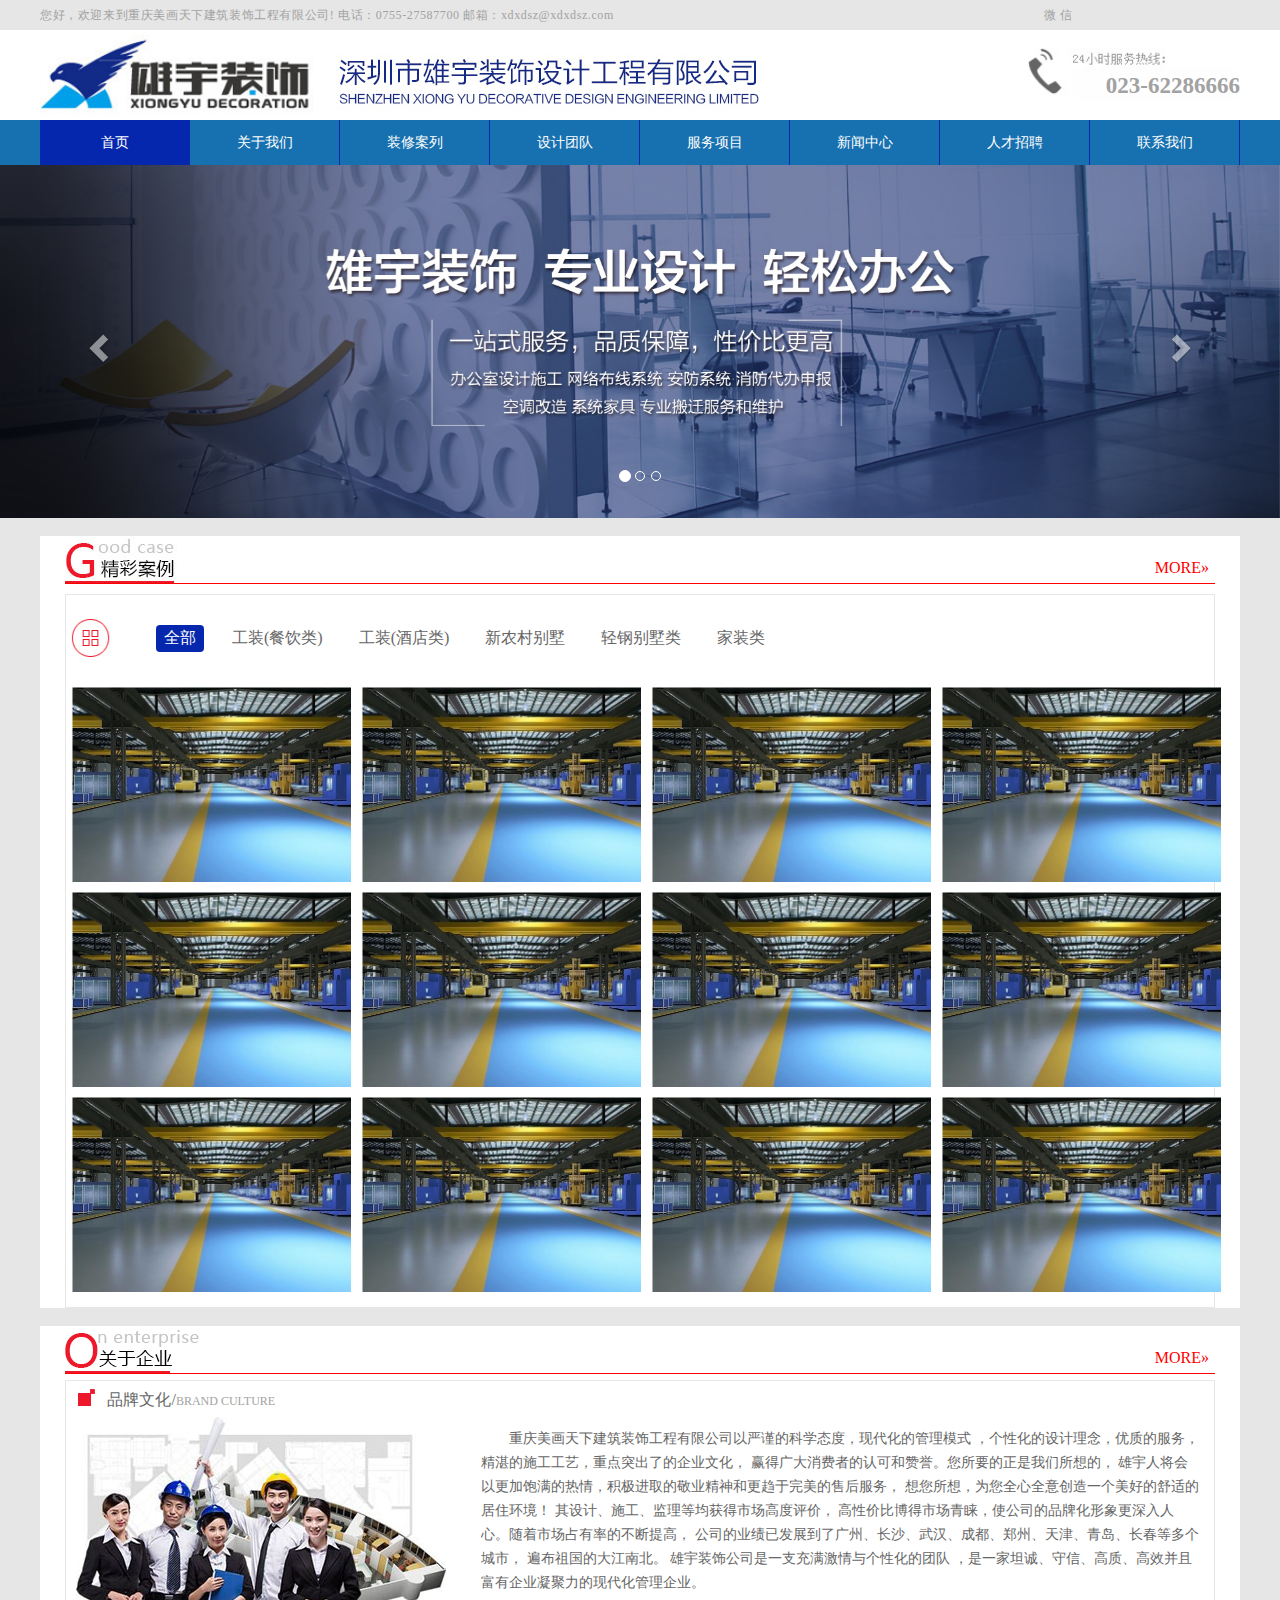
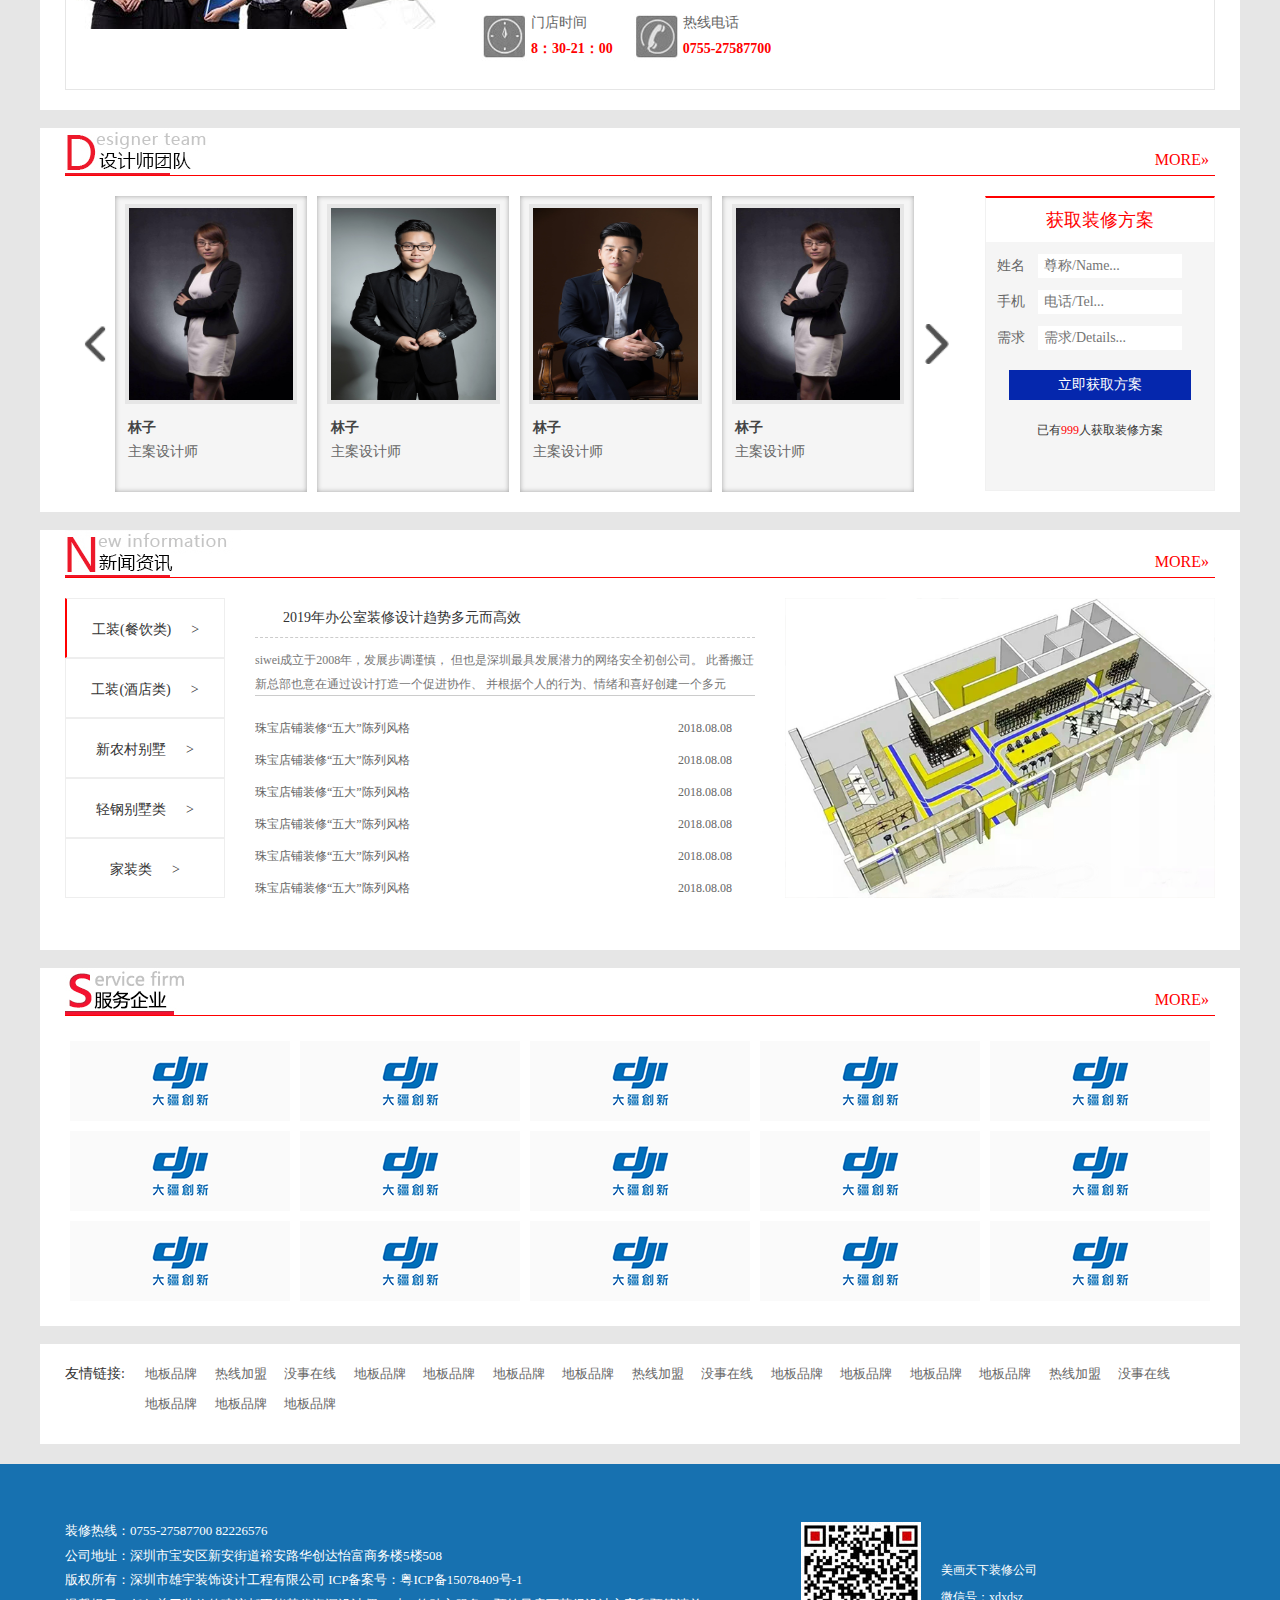
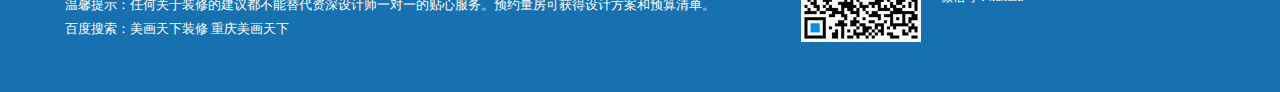
==== commit a4f5742a: "2018.10.18修改轮播提交" ====
--- a/index.html
+++ b/index.html
@@ -7,7 +7,9 @@
     <meta http-equiv="X-UA-Compatible" content="ie=edge">
     <title>首页</title>
     <link rel="stylesheet" href="./css/index.css">
-    <script src="./js/jquery-1.10.2.js"></script>
+    <link rel="stylesheet" href="./bootstrap-3.3.7/css/bootstrap.css">
+    <script src="./js/jquery-3.3.1.min.js" type="text/javascript"></script>
+    <script src="./bootstrap-3.3.7/js/bootstrap.js"></script>
 </head>
 
 <body>
@@ -52,25 +54,38 @@
     </nav>
     <!-- 导航 -->
     <!-- banner -->
-    <div class="banner">
-        <div class="carousel-wrap J_banner1">
-            <ul class="carousel">
-                <li>
-                    <a><img src="./img/1478070594.jpg" alt=""></a>
-                </li>
-                <li>
-                    <a><img src="./img/1478135761.jpg" alt=""></a>
-                </li>
-                <li>
-                    <a><img src="./img/1489652648.jpg" alt=""></a>
-                </li>
-            </ul>
-            <ul class="indicators"></ul>
-            <!-- 点 -->
-            <a class="cut prev">&lt;</a>
-            <!-- 上一张 -->
-            <a class="cut next">&gt;</a>
-            <!-- 下一张 -->
+    <div class="index-banner">
+        <div id="myCarousel" class="carousel slide">
+            <!-- 轮播（Carousel）指标 -->
+            <ol class="carousel-indicators">
+                <li data-target="#myCarousel" data-slide-to="0" class="active"></li>
+                <li data-target="#myCarousel" data-slide-to="1"></li>
+                <li data-target="#myCarousel" data-slide-to="2"></li>
+            </ol>
+            <!-- 轮播（Carousel）项目 -->
+            <div class="carousel-inner">
+                <div class="item active">
+                    <img src="./img/1478070594.jpg">
+
+                </div>
+                <div class="item">
+                    <img src="./img/1478135761.jpg">
+
+                </div>
+                <div class="item">
+                    <img src="./img/1489652648.jpg">
+
+                </div>
+            </div>
+            <!-- 轮播（Carousel）导航 -->
+            <a class="left carousel-control" href="#myCarousel" role="button" data-slide="prev">
+                <span class="glyphicon glyphicon-chevron-left" aria-hidden="true"></span>
+                <span class="sr-only">Previous</span>
+            </a>
+            <a class="right carousel-control" href="#myCarousel" role="button" data-slide="next">
+                <span class="glyphicon glyphicon-chevron-right" aria-hidden="true"></span>
+                <span class="sr-only">Next</span>
+            </a>
         </div>
     </div>
     <!-- banner -->
@@ -83,607 +98,606 @@
                 <div class="list_img">
                     <img src="./img/anli_icon.jpg" alt="">
                 </div>
-                    <div class="right_list">
-                        <li class="active"><a href="">全部</a></li>
-                        <li><a href="">工装(餐饮类)</a></li>
-                        <li><a href="">工装(酒店类)</a></li>
-                        <li><a href="">新农村别墅</a></li>
-                        <li><a href="">轻钢别墅类</a></li>
-                        <li><a href="">家装类</a></li>
+                <div class="right_list">
+                    <li class="active"><a href="">全部</a></li>
+                    <li><a href="">工装(餐饮类)</a></li>
+                    <li><a href="">工装(酒店类)</a></li>
+                    <li><a href="">新农村别墅</a></li>
+                    <li><a href="">轻钢别墅类</a></li>
+                    <li><a href="">家装类</a></li>
+                </div>
+                <div class="case_img_list">
+                    <li>
+                        <a href="">
+                            <img src="./img/1511838877.jpg" alt="" title="">
+                        </a>
+                    </li>
+                    <li>
+                        <a href="">
+                            <img src="./img/1511838877.jpg" alt="" title="">
+                        </a>
+                    </li>
+                    <li>
+                        <a href="">
+                            <img src="./img/1511838877.jpg" alt="" title="">
+                        </a>
+                    </li>
+                    <li>
+                        <a href="">
+                            <img src="./img/1511838877.jpg" alt="" title="">
+                        </a>
+                    </li>
+                    <li>
+                        <a href="">
+                            <img src="./img/1511838877.jpg" alt="" title="">
+                        </a>
+                    </li>
+                    <li>
+                        <a href="">
+                            <img src="./img/1511838877.jpg" alt="" title="">
+                        </a>
+                    </li>
+                    <li>
+                        <a href="">
+                            <img src="./img/1511838877.jpg" alt="" title="">
+                        </a>
+                    </li>
+                    <li>
+                        <a href="">
+                            <img src="./img/1511838877.jpg" alt="" title="">
+                        </a>
+                    </li>
+                    <li>
+                        <a href="">
+                            <img src="./img/1511838877.jpg" alt="" title="">
+                        </a>
+                    </li>
+                    <li>
+                        <a href="">
+                            <img src="./img/1511838877.jpg" alt="" title="">
+                        </a>
+                    </li>
+                    <li>
+                        <a href="">
+                            <img src="./img/1511838877.jpg" alt="" title="">
+                        </a>
+                    </li>
+                    <li>
+                        <a href="">
+                            <img src="./img/1511838877.jpg" alt="" title="">
+                        </a>
+                    </li>
+                </div>
+            </div>
+        </div>
+        <!-- 公司文化 -->
+        <div class="index_culture">
+            <div class="top_tit">
+                <a href="">MORE»</a>
+            </div>
+            <div class="culture_body">
+                <p> 品牌文化/<span>BRAND CULTURE</span> </p>
+                <div class="bottom">
+                    <div class="left_img">
+                        <span><img src="./img/20160331182317731773_slt.jpg" alt=""></span>
                     </div>
-                    <div class="case_img_list">
-                        <li>
-                            <a href="">
-                            <img src="./img/1511838877.jpg" alt="" title="">
-                        </a>
-                        </li>
-                        <li>
-                            <a href="">
-                            <img src="./img/1511838877.jpg" alt="" title="">
-                        </a>
-                        </li>
-                        <li>
-                            <a href="">
-                            <img src="./img/1511838877.jpg" alt="" title="">
-                        </a>
-                        </li>
-                        <li>
-                            <a href="">
-                            <img src="./img/1511838877.jpg" alt="" title="">
-                        </a>
-                        </li>
-                        <li>
-                            <a href="">
-                            <img src="./img/1511838877.jpg" alt="" title="">
-                        </a>
-                        </li>
-                        <li>
-                            <a href="">
-                            <img src="./img/1511838877.jpg" alt="" title="">
-                        </a>
-                        </li>
-                        <li>
-                            <a href="">
-                            <img src="./img/1511838877.jpg" alt="" title="">
-                        </a>
-                        </li>
-                        <li>
-                            <a href="">
-                            <img src="./img/1511838877.jpg" alt="" title="">
-                        </a>
-                        </li>
-                        <li>
-                            <a href="">
-                            <img src="./img/1511838877.jpg" alt="" title="">
-                        </a>
-                        </li>
-                        <li>
-                            <a href="">
-                            <img src="./img/1511838877.jpg" alt="" title="">
-                        </a>
-                        </li>
-                        <li>
-                            <a href="">
-                            <img src="./img/1511838877.jpg" alt="" title="">
-                        </a>
-                        </li>
-                        <li>
-                            <a href="">
-                            <img src="./img/1511838877.jpg" alt="" title="">
-                        </a>
-                        </li>
+                    <div class="culture_title">
+                        <p>
+                            重庆美画天下建筑装饰工程有限公司以严谨的科学态度，现代化的管理模式
+                            ，个性化的设计理念，优质的服务，精湛的施工工艺，重点突出了的企业文化，
+                            赢得广大消费者的认可和赞誉。您所要的正是我们所想的，
+                            雄宇人将会以更加饱满的热情，积极进取的敬业精神和更趋于完美的售后服务，
+                            想您所想，为您全心全意创造一个美好的舒适的居住环境！ 其设计、施工、监理等均获得市场高度评价，
+                            高性价比博得市场青睐，使公司的品牌化形象更深入人心。随着市场占有率的不断提高，
+                            公司的业绩已发展到了广州、长沙、武汉、成都、郑州、天津、青岛、长春等多个城市，
+                            遍布祖国的大江南北。 雄宇装饰公司是一支充满激情与个性化的团队
+                            ，是一家坦诚、守信、高质、高效并且富有企业凝聚力的现代化管理企业。
+                        </p>
+                        <div class="culture_time">
+                            <div class="left">
+                                <p></p>
+                                <p>
+                                    <span>门店时间</span>
+                                    <span>8：30-21：00</span>
+                                </p>
+                            </div>
+                            <div class="right">
+                                <p></p>
+                                <p>
+                                    <span>热线电话</span>
+                                    <span>0755-27587700</span>
+                                </p>
+                            </div>
+                        </div>
                     </div>
                 </div>
             </div>
-            <!-- 公司文化 -->
-            <div class="index_culture">
-                <div class="top_tit">
-                    <a href="">MORE»</a>
-                </div>
-                <div class="culture_body">
-                    <p> 品牌文化/<span>BRAND CULTURE</span> </p>
-                    <div class="bottom">
-                        <div class="left_img">
-                            <span><img src="./img/20160331182317731773_slt.jpg" alt=""></span>
-                        </div>
-                        <div class="culture_title">
-                            <p>
-                                重庆美画天下建筑装饰工程有限公司以严谨的科学态度，现代化的管理模式
-                                ，个性化的设计理念，优质的服务，精湛的施工工艺，重点突出了的企业文化，
-                                赢得广大消费者的认可和赞誉。您所要的正是我们所想的，
-                                雄宇人将会以更加饱满的热情，积极进取的敬业精神和更趋于完美的售后服务，
-                                想您所想，为您全心全意创造一个美好的舒适的居住环境！ 其设计、施工、监理等均获得市场高度评价，
-                                高性价比博得市场青睐，使公司的品牌化形象更深入人心。随着市场占有率的不断提高，
-                                公司的业绩已发展到了广州、长沙、武汉、成都、郑州、天津、青岛、长春等多个城市，
-                                遍布祖国的大江南北。 雄宇装饰公司是一支充满激情与个性化的团队
-                                ，是一家坦诚、守信、高质、高效并且富有企业凝聚力的现代化管理企业。
-                            </p>
-                            <div class="culture_time">
-                                <div class="left">
-                                    <p></p>
-                                    <p>
-                                        <span>门店时间</span>
-                                        <span>8：30-21：00</span>
-                                    </p>
-                                </div>
-                                <div class="right">
-                                    <p></p>
-                                    <p>
-                                        <span>热线电话</span>
-                                        <span>0755-27587700</span>
-                                    </p>
-                                </div>
-                            </div>
-                        </div>
-                    </div>
-                </div>
-            </div>
-            <!-- 公司文化 -->
-            <!-- 设计团队 -->
-            <div class="index_team">
-                <div class="top_tit">
-                    <a href="">MORE»</a>
-                </div>
-                <div class="bottom_box">
-                    <div class="left_box">
-                        <span class="pre_c"><img src="./img/left_pre.png" title="向左"></span>
-                        <span class="right_c"><img src="./img/right_n.png" title="向右"></span>
-                        <div class="img_team_ov">
-                            <ul>
-                                <li>
-                                    <a href="">
+        </div>
+        <!-- 公司文化 -->
+        <!-- 设计团队 -->
+        <div class="index_team">
+            <div class="top_tit">
+                <a href="">MORE»</a>
+            </div>
+            <div class="bottom_box">
+                <div class="left_box">
+                    <span class="pre_c"><img src="./img/left_pre.png" title="向左"></span>
+                    <span class="right_c"><img src="./img/right_n.png" title="向右"></span>
+                    <div class="img_team_ov">
+                        <ul>
+                            <li>
+                                <a href="">
                                     <p><img src="./img/1477553061.jpg" alt=""></p>
                                     <p>林子</p>
                                     <p>主案设计师</p>
                                 </a>
-                                </li>
-                                <li>
-                                    <a href="">
+                            </li>
+                            <li>
+                                <a href="">
                                     <p><img src="./img/1477617202.jpg" alt=""></p>
                                     <p>林子</p>
                                     <p>主案设计师</p>
                                 </a>
-                                </li>
-                                <li>
-                                    <a href="">
+                            </li>
+                            <li>
+                                <a href="">
                                     <p><img src="./img/1477616988.jpg" alt=""></p>
                                     <p>林子</p>
                                     <p>主案设计师</p>
                                 </a>
-                                </li>
-                                <li>
-                                    <a href="">
+                            </li>
+                            <li>
+                                <a href="">
                                     <p><img src="./img/1477553061.jpg" alt=""></p>
                                     <p>林子</p>
                                     <p>主案设计师</p>
                                 </a>
-                                </li>
-                                <li>
-                                    <a href="">
+                            </li>
+                            <li>
+                                <a href="">
                                     <p><img src="./img/1477617202.jpg" alt=""></p>
                                     <p>林子</p>
                                     <p>主案设计师</p>
                                 </a>
-                                </li>
-                                <li>
-                                    <a href="">
+                            </li>
+                            <li>
+                                <a href="">
                                     <p><img src="./img/1477616988.jpg" alt=""></p>
                                     <p>林子</p>
                                     <p>主案设计师</p>
                                 </a>
-                                </li>
-                                <li>
-                                    <a href="">
+                            </li>
+                            <li>
+                                <a href="">
                                     <p><img src="./img/1477553061.jpg" alt=""></p>
                                     <p>林子</p>
                                     <p>主案设计师</p>
                                 </a>
-                                </li>
-                                <li>
-                                    <a href="">
+                            </li>
+                            <li>
+                                <a href="">
                                     <p><img src="./img/1477616988.jpg" alt=""></p>
                                     <p>林子</p>
                                     <p>主案设计师</p>
                                 </a>
-                                </li>
-                                <li>
-                                    <a href="">
+                            </li>
+                            <li>
+                                <a href="">
                                     <p><img src="./img/1477617202.jpg" alt=""></p>
                                     <p>林子</p>
                                     <p>主案设计师</p>
                                 </a>
-                                </li>
-                            </ul>
-                        </div>
-                    </div>
-                    <div class="right_box">
-                        <div class="top_form">
-                            <span>获取装修方案</span>
-                        </div>
-                        <div class="index_contact_form">
-                            <form action="">
-                                <p><span>姓名</span><input value="" placeholder="尊称/Name..."> </p>
-                                <p><span>手机</span><input value="" placeholder="电话/Tel..."> </p>
-                                <p><span>需求</span><input value="" placeholder="需求/Details..."> </p>
-                                <em> <input type="submit" name="" id="" value="立即获取方案"></em>
-                            </form>
-                            <div class="contact_number">
-                                已有<span>999</span>人获取装修方案
-                            </div>
-                        </div>
-                    </div>
-                </div>
-            </div>
-            <!-- 设计团队 -->
-            <!-- 新闻列表 -->
-            <div class="index_news_list">
-                <div class="top_tit">
-                    <a href="">MORE»</a>
-                </div>
-                <div class="news_box">
-                    <div class="news_menu">
-                        <ul>
-                            <li class="action"> <span> 工装(餐饮类)</span></li>
-                            <li> <span> 工装(酒店类)</span></li>
-                            <li> <span> 新农村别墅</span></li>
-                            <li> <span> 轻钢别墅类</span></li>
-                            <li> <span> 家装类</span></li>
+                            </li>
                         </ul>
                     </div>
-                    <div class="news_list_right">
-                        <dl style="display: block">
-                            <div class="left_list">
-                                <p> <a href="" title="">2019年办公室装修设计趋势多元而高效</a> </p>
-                                <p>
-                                    siwei成立于2008年，发展步调谨慎，
-                                    但也是深圳最具发展潜力的网络安全初创公司。
-                                    此番搬迁新总部也意在通过设计打造一个促进协作、
-                                    并根据个人的行为、情绪和喜好创建一个多元
-                                </p>
-                                <ul>
-                                    <li>
-                                        <a href="">
-                                        <span>珠宝店铺装修“五大”陈列风格</span> <span>2018.08.08</span>
-                                    </a>
-                                    </li>
-                                    <li>
-                                        <a href="">
-                                        <span>珠宝店铺装修“五大”陈列风格</span> <span>2018.08.08</span>
-                                    </a>
-                                    </li>
-                                    <li>
-                                        <a href="">
-                                        <span>珠宝店铺装修“五大”陈列风格</span> <span>2018.08.08</span>
-                                    </a>
-                                    </li>
-                                    <li>
-                                        <a href="">
-                                        <span>珠宝店铺装修“五大”陈列风格</span> <span>2018.08.08</span>
-                                    </a>
-                                    </li>
-                                    <li>
-                                        <a href="">
-                                        <span>珠宝店铺装修“五大”陈列风格</span> <span>2018.08.08</span>
-                                    </a>
-                                    </li>
-                                    <li>
-                                        <a href="">
-                                        <span>珠宝店铺装修“五大”陈列风格</span> <span>2018.08.08</span>
-                                    </a>
-                                    </li>
-                                </ul>
-                            </div>
-                            <div class="right_img_list">
-                                <span>
+                </div>
+                <div class="right_box">
+                    <div class="top_form">
+                        <span>获取装修方案</span>
+                    </div>
+                    <div class="index_contact_form">
+                        <form action="">
+                            <p><span>姓名</span><input value="" placeholder="尊称/Name..."> </p>
+                            <p><span>手机</span><input value="" placeholder="电话/Tel..."> </p>
+                            <p><span>需求</span><input value="" placeholder="需求/Details..."> </p>
+                            <em> <input type="submit" name="" id="" value="立即获取方案"></em>
+                        </form>
+                        <div class="contact_number">
+                            已有<span>999</span>人获取装修方案
+                        </div>
+                    </div>
+                </div>
+            </div>
+        </div>
+        <!-- 设计团队 -->
+        <!-- 新闻列表 -->
+        <div class="index_news_list">
+            <div class="top_tit">
+                <a href="">MORE»</a>
+            </div>
+            <div class="news_box">
+                <div class="news_menu">
+                    <ul>
+                        <li class="action"> <span> 工装(餐饮类)</span></li>
+                        <li> <span> 工装(酒店类)</span></li>
+                        <li> <span> 新农村别墅</span></li>
+                        <li> <span> 轻钢别墅类</span></li>
+                        <li> <span> 家装类</span></li>
+                    </ul>
+                </div>
+                <div class="news_list_right">
+                    <dl style="display: block">
+                        <div class="left_list">
+                            <p> <a href="" title="">2019年办公室装修设计趋势多元而高效</a> </p>
+                            <p>
+                                siwei成立于2008年，发展步调谨慎，
+                                但也是深圳最具发展潜力的网络安全初创公司。
+                                此番搬迁新总部也意在通过设计打造一个促进协作、
+                                并根据个人的行为、情绪和喜好创建一个多元
+                            </p>
+                            <ul>
+                                <li>
+                                    <a href="">
+                                        <span>珠宝店铺装修“五大”陈列风格</span> <span>2018.08.08</span>
+                                    </a>
+                                </li>
+                                <li>
+                                    <a href="">
+                                        <span>珠宝店铺装修“五大”陈列风格</span> <span>2018.08.08</span>
+                                    </a>
+                                </li>
+                                <li>
+                                    <a href="">
+                                        <span>珠宝店铺装修“五大”陈列风格</span> <span>2018.08.08</span>
+                                    </a>
+                                </li>
+                                <li>
+                                    <a href="">
+                                        <span>珠宝店铺装修“五大”陈列风格</span> <span>2018.08.08</span>
+                                    </a>
+                                </li>
+                                <li>
+                                    <a href="">
+                                        <span>珠宝店铺装修“五大”陈列风格</span> <span>2018.08.08</span>
+                                    </a>
+                                </li>
+                                <li>
+                                    <a href="">
+                                        <span>珠宝店铺装修“五大”陈列风格</span> <span>2018.08.08</span>
+                                    </a>
+                                </li>
+                            </ul>
+                        </div>
+                        <div class="right_img_list">
+                            <span>
                                 <img src="./img/1477704585.bmp" alt="">
                             </span>
-                            </div>
-                        </dl>
-                        <dl>
-                            <div class="left_list">
-                                <p> <a href="" title="">酒店会所装修风格有哪些？</a> </p>
-                                <p>
-                                    酒店会所装修风格有哪些？下面美画天下介绍酒店会所四种装修风格！
-                                </p>
-                                <ul>
-                                    <li>
-                                        <a href="">
-                                        <span>珠宝店铺装修“五大”陈列风格</span> <span>2018.08.08</span>
-                                    </a>
-                                    </li>
-                                    <li>
-                                        <a href="">
-                                        <span>珠宝店铺装修“五大”陈列风格</span> <span>2018.08.08</span>
-                                    </a>
-                                    </li>
-                                    <li>
-                                        <a href="">
-                                        <span>珠宝店铺装修“五大”陈列风格</span> <span>2018.08.08</span>
-                                    </a>
-                                    </li>
-                                    <li>
-                                        <a href="">
-                                        <span>珠宝店铺装修“五大”陈列风格</span> <span>2018.08.08</span>
-                                    </a>
-                                    </li>
-                                    <li>
-                                        <a href="">
-                                        <span>珠宝店铺装修“五大”陈列风格</span> <span>2018.08.08</span>
-                                    </a>
-                                    </li>
-                                    <li>
-                                        <a href="">
-                                        <span>珠宝店铺装修“五大”陈列风格</span> <span>2018.08.08</span>
-                                    </a>
-                                    </li>
-                                </ul>
-                            </div>
-                            <div class="right_img_list">
-                                <span>
+                        </div>
+                    </dl>
+                    <dl>
+                        <div class="left_list">
+                            <p> <a href="" title="">酒店会所装修风格有哪些？</a> </p>
+                            <p>
+                                酒店会所装修风格有哪些？下面美画天下介绍酒店会所四种装修风格！
+                            </p>
+                            <ul>
+                                <li>
+                                    <a href="">
+                                        <span>珠宝店铺装修“五大”陈列风格</span> <span>2018.08.08</span>
+                                    </a>
+                                </li>
+                                <li>
+                                    <a href="">
+                                        <span>珠宝店铺装修“五大”陈列风格</span> <span>2018.08.08</span>
+                                    </a>
+                                </li>
+                                <li>
+                                    <a href="">
+                                        <span>珠宝店铺装修“五大”陈列风格</span> <span>2018.08.08</span>
+                                    </a>
+                                </li>
+                                <li>
+                                    <a href="">
+                                        <span>珠宝店铺装修“五大”陈列风格</span> <span>2018.08.08</span>
+                                    </a>
+                                </li>
+                                <li>
+                                    <a href="">
+                                        <span>珠宝店铺装修“五大”陈列风格</span> <span>2018.08.08</span>
+                                    </a>
+                                </li>
+                                <li>
+                                    <a href="">
+                                        <span>珠宝店铺装修“五大”陈列风格</span> <span>2018.08.08</span>
+                                    </a>
+                                </li>
+                            </ul>
+                        </div>
+                        <div class="right_img_list">
+                            <span>
                                 <img src="./img/1477557325.bmp" alt="">
                             </span>
-                            </div>
-                        </dl>
-                        <dl>
-                            <div class="left_list">
-                                <p> <a href="" title="">酒店会所装修风格有哪些？</a> </p>
-                                <p>
-                                    siwei成立于2008年，发展步调谨慎，
-                                    但也是深圳最具发展潜力的网络安全初创公司。
-                                    此番搬迁新总部也意在通过设计打造一个促进协作、
-                                    并根据个人的行为、情绪和喜好创建一个多元
-                                </p>
-                                <ul>
-                                    <li>
-                                        <a href="">
-                                        <span>珠宝店铺装修“五大”陈列风格</span> <span>2018.08.08</span>
-                                    </a>
-                                    </li>
-                                    <li>
-                                        <a href="">
-                                        <span>珠宝店铺装修“五大”陈列风格</span> <span>2018.08.08</span>
-                                    </a>
-                                    </li>
-                                    <li>
-                                        <a href="">
-                                        <span>珠宝店铺装修“五大”陈列风格</span> <span>2018.08.08</span>
-                                    </a>
-                                    </li>
-                                    <li>
-                                        <a href="">
-                                        <span>珠宝店铺装修“五大”陈列风格</span> <span>2018.08.08</span>
-                                    </a>
-                                    </li>
-                                    <li>
-                                        <a href="">
-                                        <span>珠宝店铺装修“五大”陈列风格</span> <span>2018.08.08</span>
-                                    </a>
-                                    </li>
-                                    <li>
-                                        <a href="">
-                                        <span>珠宝店铺装修“五大”陈列风格</span> <span>2018.08.08</span>
-                                    </a>
-                                    </li>
-                                </ul>
-                            </div>
-                            <div class="right_img_list">
-                                <span>
+                        </div>
+                    </dl>
+                    <dl>
+                        <div class="left_list">
+                            <p> <a href="" title="">酒店会所装修风格有哪些？</a> </p>
+                            <p>
+                                siwei成立于2008年，发展步调谨慎，
+                                但也是深圳最具发展潜力的网络安全初创公司。
+                                此番搬迁新总部也意在通过设计打造一个促进协作、
+                                并根据个人的行为、情绪和喜好创建一个多元
+                            </p>
+                            <ul>
+                                <li>
+                                    <a href="">
+                                        <span>珠宝店铺装修“五大”陈列风格</span> <span>2018.08.08</span>
+                                    </a>
+                                </li>
+                                <li>
+                                    <a href="">
+                                        <span>珠宝店铺装修“五大”陈列风格</span> <span>2018.08.08</span>
+                                    </a>
+                                </li>
+                                <li>
+                                    <a href="">
+                                        <span>珠宝店铺装修“五大”陈列风格</span> <span>2018.08.08</span>
+                                    </a>
+                                </li>
+                                <li>
+                                    <a href="">
+                                        <span>珠宝店铺装修“五大”陈列风格</span> <span>2018.08.08</span>
+                                    </a>
+                                </li>
+                                <li>
+                                    <a href="">
+                                        <span>珠宝店铺装修“五大”陈列风格</span> <span>2018.08.08</span>
+                                    </a>
+                                </li>
+                                <li>
+                                    <a href="">
+                                        <span>珠宝店铺装修“五大”陈列风格</span> <span>2018.08.08</span>
+                                    </a>
+                                </li>
+                            </ul>
+                        </div>
+                        <div class="right_img_list">
+                            <span>
                                 <img src="./img/1477640840.bmp" alt="">
                             </span>
-                            </div>
-                        </dl>
-                        <dl>
-                            <div class="left_list">
-                                <p> <a href="" title="">酒店会所装修风格有哪些？</a> </p>
-                                <p>
-                                    siwei成立于2008年，发展步调谨慎，
-                                    但也是深圳最具发展潜力的网络安全初创公司。
-                                    此番搬迁新总部也意在通过设计打造一个促进协作、
-                                    并根据个人的行为、情绪和喜好创建一个多元
-                                </p>
-                                <ul>
-                                    <li>
-                                        <a href="">
-                                        <span>珠宝店铺装修“五大”陈列风格</span> <span>2018.08.08</span>
-                                    </a>
-                                    </li>
-                                    <li>
-                                        <a href="">
-                                        <span>珠宝店铺装修“五大”陈列风格</span> <span>2018.08.08</span>
-                                    </a>
-                                    </li>
-                                    <li>
-                                        <a href="">
-                                        <span>珠宝店铺装修“五大”陈列风格</span> <span>2018.08.08</span>
-                                    </a>
-                                    </li>
-                                    <li>
-                                        <a href="">
-                                        <span>珠宝店铺装修“五大”陈列风格</span> <span>2018.08.08</span>
-                                    </a>
-                                    </li>
-                                    <li>
-                                        <a href="">
-                                        <span>珠宝店铺装修“五大”陈列风格</span> <span>2018.08.08</span>
-                                    </a>
-                                    </li>
-                                    <li>
-                                        <a href="">
-                                        <span>珠宝店铺装修“五大”陈列风格</span> <span>2018.08.08</span>
-                                    </a>
-                                    </li>
-                                </ul>
-                            </div>
-                            <div class="right_img_list">
-                                <span>
+                        </div>
+                    </dl>
+                    <dl>
+                        <div class="left_list">
+                            <p> <a href="" title="">酒店会所装修风格有哪些？</a> </p>
+                            <p>
+                                siwei成立于2008年，发展步调谨慎，
+                                但也是深圳最具发展潜力的网络安全初创公司。
+                                此番搬迁新总部也意在通过设计打造一个促进协作、
+                                并根据个人的行为、情绪和喜好创建一个多元
+                            </p>
+                            <ul>
+                                <li>
+                                    <a href="">
+                                        <span>珠宝店铺装修“五大”陈列风格</span> <span>2018.08.08</span>
+                                    </a>
+                                </li>
+                                <li>
+                                    <a href="">
+                                        <span>珠宝店铺装修“五大”陈列风格</span> <span>2018.08.08</span>
+                                    </a>
+                                </li>
+                                <li>
+                                    <a href="">
+                                        <span>珠宝店铺装修“五大”陈列风格</span> <span>2018.08.08</span>
+                                    </a>
+                                </li>
+                                <li>
+                                    <a href="">
+                                        <span>珠宝店铺装修“五大”陈列风格</span> <span>2018.08.08</span>
+                                    </a>
+                                </li>
+                                <li>
+                                    <a href="">
+                                        <span>珠宝店铺装修“五大”陈列风格</span> <span>2018.08.08</span>
+                                    </a>
+                                </li>
+                                <li>
+                                    <a href="">
+                                        <span>珠宝店铺装修“五大”陈列风格</span> <span>2018.08.08</span>
+                                    </a>
+                                </li>
+                            </ul>
+                        </div>
+                        <div class="right_img_list">
+                            <span>
                                 <img src="./img/1477557347.bmp" alt="">
                             </span>
-                            </div>
-                        </dl>
-                        <dl>
-                            <div class="left_list">
-                                <p> <a href="" title="">酒店会所装修风格有哪些？</a> </p>
-                                <p>
-                                    siwei成立于2008年，发展步调谨慎，
-                                    但也是深圳最具发展潜力的网络安全初创公司。
-                                    此番搬迁新总部也意在通过设计打造一个促进协作、
-                                    并根据个人的行为、情绪和喜好创建一个多元
-                                </p>
-                                <ul>
-                                    <li>
-                                        <a href="">
-                                        <span>珠宝店铺装修“五大”陈列风格</span> <span>2018.08.08</span>
-                                    </a>
-                                    </li>
-                                    <li>
-                                        <a href="">
-                                        <span>珠宝店铺装修“五大”陈列风格</span> <span>2018.08.08</span>
-                                    </a>
-                                    </li>
-                                    <li>
-                                        <a href="">
-                                        <span>珠宝店铺装修“五大”陈列风格</span> <span>2018.08.08</span>
-                                    </a>
-                                    </li>
-                                    <li>
-                                        <a href="">
-                                        <span>珠宝店铺装修“五大”陈列风格</span> <span>2018.08.08</span>
-                                    </a>
-                                    </li>
-                                    <li>
-                                        <a href="">
-                                        <span>珠宝店铺装修“五大”陈列风格</span> <span>2018.08.08</span>
-                                    </a>
-                                    </li>
-                                    <li>
-                                        <a href="">
-                                        <span>珠宝店铺装修“五大”陈列风格</span> <span>2018.08.08</span>
-                                    </a>
-                                    </li>
-                                </ul>
-                            </div>
-                            <div class="right_img_list">
-                                <span>
+                        </div>
+                    </dl>
+                    <dl>
+                        <div class="left_list">
+                            <p> <a href="" title="">酒店会所装修风格有哪些？</a> </p>
+                            <p>
+                                siwei成立于2008年，发展步调谨慎，
+                                但也是深圳最具发展潜力的网络安全初创公司。
+                                此番搬迁新总部也意在通过设计打造一个促进协作、
+                                并根据个人的行为、情绪和喜好创建一个多元
+                            </p>
+                            <ul>
+                                <li>
+                                    <a href="">
+                                        <span>珠宝店铺装修“五大”陈列风格</span> <span>2018.08.08</span>
+                                    </a>
+                                </li>
+                                <li>
+                                    <a href="">
+                                        <span>珠宝店铺装修“五大”陈列风格</span> <span>2018.08.08</span>
+                                    </a>
+                                </li>
+                                <li>
+                                    <a href="">
+                                        <span>珠宝店铺装修“五大”陈列风格</span> <span>2018.08.08</span>
+                                    </a>
+                                </li>
+                                <li>
+                                    <a href="">
+                                        <span>珠宝店铺装修“五大”陈列风格</span> <span>2018.08.08</span>
+                                    </a>
+                                </li>
+                                <li>
+                                    <a href="">
+                                        <span>珠宝店铺装修“五大”陈列风格</span> <span>2018.08.08</span>
+                                    </a>
+                                </li>
+                                <li>
+                                    <a href="">
+                                        <span>珠宝店铺装修“五大”陈列风格</span> <span>2018.08.08</span>
+                                    </a>
+                                </li>
+                            </ul>
+                        </div>
+                        <div class="right_img_list">
+                            <span>
                                 <img src="./img/1477640745.jpg" alt="">
                             </span>
-                            </div>
-                        </dl>
-                    </div>
-                </div>
-            </div>
-            <!-- 新闻列表 -->
-            <!-- 企业服务 -->
-            <div class="index_service_box">
-                <div class="top_tit">
-                    <a href="">MORE»</a>
-                </div>
-                <div class="bottom_box">
-                    <ul>
-                        <li>
-                            <span><img src="./img/1477706906.png" alt=""></span>
-                            <span> 大疆</span>
-                        </li>
-                        <li>
-                            <span><img src="./img/1477706906.png" alt=""></span>
-                            <span> 大疆</span>
-                        </li>
-                        <li>
-                            <span><img src="./img/1477706906.png" alt=""></span>
-                            <span> 大疆</span>
-                        </li>
-                        <li>
-                            <span><img src="./img/1477706906.png" alt=""></span>
-                            <span> 大疆</span>
-                        </li>
-                        <li>
-                            <span><img src="./img/1477706906.png" alt=""></span>
-                            <span> 大疆</span>
-                        </li>
-                        <li>
-                            <span><img src="./img/1477706906.png" alt=""></span>
-                            <span> 大疆</span>
-                        </li>
-                        <li>
-                            <span><img src="./img/1477706906.png" alt=""></span>
-                            <span> 大疆</span>
-                        </li>
-                        <li>
-                            <span><img src="./img/1477706906.png" alt=""></span>
-                            <span> 大疆</span>
-                        </li>
-                        <li>
-                            <span><img src="./img/1477706906.png" alt=""></span>
-                            <span> 大疆</span>
-                        </li>
-                        <li>
-                            <span><img src="./img/1477706906.png" alt=""></span>
-                            <span> 大疆</span>
-                        </li>
-                        <li>
-                            <span><img src="./img/1477706906.png" alt=""></span>
-                            <span> 大疆</span>
-                        </li>
-                        <li>
-                            <span><img src="./img/1477706906.png" alt=""></span>
-                            <span> 大疆</span>
-                        </li>
-                        <li>
-                            <span><img src="./img/1477706906.png" alt=""></span>
-                            <span> 大疆</span>
-                        </li>
-                        <li>
-                            <span><img src="./img/1477706906.png" alt=""></span>
-                            <span> 大疆</span>
-                        </li>
-                        <li>
-                            <span><img src="./img/1477706906.png" alt=""></span>
-                            <span> 大疆</span>
-                        </li>
-                    </ul>
-                </div>
-            </div>
-            <!-- 企业服务 -->
-            <!-- 友情链接 -->
-            <div class="index_link">
-                <div class="link_box">
-                    <div class="left">
-                        <span>友情链接:</span>
-                    </div>
-                    <div class="right">
-                        <li><a href="" title="">地板品牌</a></li>
-                        <li><a href="" title="">热线加盟</a></li>
-                        <li><a href="" title="">没事在线</a></li>
-                        <li><a href="" title="">地板品牌</a></li>
-                        <li><a href="" title="">地板品牌</a></li>
-                        <li><a href="" title="">地板品牌</a></li>
-                        <li><a href="" title="">地板品牌</a></li>
-                        <li><a href="" title="">热线加盟</a></li>
-                        <li><a href="" title="">没事在线</a></li>
-                        <li><a href="" title="">地板品牌</a></li>
-                        <li><a href="" title="">地板品牌</a></li>
-                        <li><a href="" title="">地板品牌</a></li>
-                        <li><a href="" title="">地板品牌</a></li>
-                        <li><a href="" title="">热线加盟</a></li>
-                        <li><a href="" title="">没事在线</a></li>
-                        <li><a href="" title="">地板品牌</a></li>
-                        <li><a href="" title="">地板品牌</a></li>
-                        <li><a href="" title="">地板品牌</a></li>
-                    </div>
-                </div>
-            </div>
-            <!-- 友情链接 -->
-        </div>
-        <footer>
-            <div class="foot">
-                <div class="foot_box">
-                    <div class="left">
-                        <p>装修热线：<span>0755-27587700 </span> <span>82226576</span></p>
-                        <p>
-                            公司地址：<span>深圳市宝安区新安街道裕安路华创达怡富商务楼5楼508</span>
-                        </p>
-                        <p> 版权所有：<span>深圳市雄宇装饰设计工程有限公司  </span>    ICP备案号：<a href="" title="">粤ICP备15078409号-1 </a> </p>
-                        <p>温馨提示：<span>任何关于装修的建议都不能替代资深设计师一对一的贴心服务。预约量房可获得设计方案和预算清单。</span> </p>
-                        <p>
-                            百度搜索：<a href="" title="">美画天下装修</a> <a href="" title=""> 重庆美画天下</a>
-                        </p>
-                    </div>
-                    <div class="right">
-                           <p><img src="./img/2016040509470999999.jpg" alt=""></p>
-                           <p> <span>美画天下装修公司</span>
-                            <span>微信号：xdxdsz</span></p>
-                    </div>
-                </div>
-            </div>
-        </footer>
+                        </div>
+                    </dl>
+                </div>
+            </div>
+        </div>
+        <!-- 新闻列表 -->
+        <!-- 企业服务 -->
+        <div class="index_service_box">
+            <div class="top_tit">
+                <a href="">MORE»</a>
+            </div>
+            <div class="bottom_box">
+                <ul>
+                    <li>
+                        <span><img src="./img/1477706906.png" alt=""></span>
+                        <span> 大疆</span>
+                    </li>
+                    <li>
+                        <span><img src="./img/1477706906.png" alt=""></span>
+                        <span> 大疆</span>
+                    </li>
+                    <li>
+                        <span><img src="./img/1477706906.png" alt=""></span>
+                        <span> 大疆</span>
+                    </li>
+                    <li>
+                        <span><img src="./img/1477706906.png" alt=""></span>
+                        <span> 大疆</span>
+                    </li>
+                    <li>
+                        <span><img src="./img/1477706906.png" alt=""></span>
+                        <span> 大疆</span>
+                    </li>
+                    <li>
+                        <span><img src="./img/1477706906.png" alt=""></span>
+                        <span> 大疆</span>
+                    </li>
+                    <li>
+                        <span><img src="./img/1477706906.png" alt=""></span>
+                        <span> 大疆</span>
+                    </li>
+                    <li>
+                        <span><img src="./img/1477706906.png" alt=""></span>
+                        <span> 大疆</span>
+                    </li>
+                    <li>
+                        <span><img src="./img/1477706906.png" alt=""></span>
+                        <span> 大疆</span>
+                    </li>
+                    <li>
+                        <span><img src="./img/1477706906.png" alt=""></span>
+                        <span> 大疆</span>
+                    </li>
+                    <li>
+                        <span><img src="./img/1477706906.png" alt=""></span>
+                        <span> 大疆</span>
+                    </li>
+                    <li>
+                        <span><img src="./img/1477706906.png" alt=""></span>
+                        <span> 大疆</span>
+                    </li>
+                    <li>
+                        <span><img src="./img/1477706906.png" alt=""></span>
+                        <span> 大疆</span>
+                    </li>
+                    <li>
+                        <span><img src="./img/1477706906.png" alt=""></span>
+                        <span> 大疆</span>
+                    </li>
+                    <li>
+                        <span><img src="./img/1477706906.png" alt=""></span>
+                        <span> 大疆</span>
+                    </li>
+                </ul>
+            </div>
+        </div>
+        <!-- 企业服务 -->
+        <!-- 友情链接 -->
+        <div class="index_link">
+            <div class="link_box">
+                <div class="left">
+                    <span>友情链接:</span>
+                </div>
+                <div class="right">
+                    <li><a href="" title="">地板品牌</a></li>
+                    <li><a href="" title="">热线加盟</a></li>
+                    <li><a href="" title="">没事在线</a></li>
+                    <li><a href="" title="">地板品牌</a></li>
+                    <li><a href="" title="">地板品牌</a></li>
+                    <li><a href="" title="">地板品牌</a></li>
+                    <li><a href="" title="">地板品牌</a></li>
+                    <li><a href="" title="">热线加盟</a></li>
+                    <li><a href="" title="">没事在线</a></li>
+                    <li><a href="" title="">地板品牌</a></li>
+                    <li><a href="" title="">地板品牌</a></li>
+                    <li><a href="" title="">地板品牌</a></li>
+                    <li><a href="" title="">地板品牌</a></li>
+                    <li><a href="" title="">热线加盟</a></li>
+                    <li><a href="" title="">没事在线</a></li>
+                    <li><a href="" title="">地板品牌</a></li>
+                    <li><a href="" title="">地板品牌</a></li>
+                    <li><a href="" title="">地板品牌</a></li>
+                </div>
+            </div>
+        </div>
+        <!-- 友情链接 -->
+    </div>
+    <footer>
+        <div class="foot">
+            <div class="foot_box">
+                <div class="left">
+                    <p>装修热线：<span>0755-27587700 </span> <span>82226576</span></p>
+                    <p>
+                        公司地址：<span>深圳市宝安区新安街道裕安路华创达怡富商务楼5楼508</span>
+                    </p>
+                    <p> 版权所有：<span>深圳市雄宇装饰设计工程有限公司 </span> ICP备案号：<a href="" title="">粤ICP备15078409号-1 </a> </p>
+                    <p>温馨提示：<span>任何关于装修的建议都不能替代资深设计师一对一的贴心服务。预约量房可获得设计方案和预算清单。</span> </p>
+                    <p>
+                        百度搜索：<a href="" title="">美画天下装修</a> <a href="" title=""> 重庆美画天下</a>
+                    </p>
+                </div>
+                <div class="right">
+                    <p><img src="./img/2016040509470999999.jpg" alt=""></p>
+                    <p> <span>美画天下装修公司</span>
+                        <span>微信号：xdxdsz</span></p>
+                </div>
+            </div>
+        </div>
+    </footer>
 </body>
 <script type="text/javascript" src="./js/index.js"></script>
-<script src="js/Myapi.js" type="text/javascript" charset="utf-8"></script>
 <script>
-$(function() {
-    var myApi1 = new Myapi();
-    myApi1.JSON.lagout($('.J_banner1'), 4000, 0);
+    //轮播自动播放
+    $('#myCarousel').carousel({
+        //自动4秒播放
+        interval: 4000,})
 
-})
 </script>
 </body>
 
--- a/css/index.css
+++ b/css/index.css
@@ -175,78 +175,11 @@
 nav .nav .active {
   background-color: #0527AD;
 }
-.banner {
-  width: 100%;
-  min-width: 1200px;
-  overflow: hidden;
-}
-.banner .carousel-wrap {
-  position: relative;
-  height: 530px;
-  width: 100%;
-  float: left;
-}
-.banner .carousel-wrap .carousel {
-  z-index: 9;
-  position: absolute;
-  left: 0;
-  top: 0;
-  height: 530px;
-}
-.banner .carousel-wrap .carousel li {
-  float: left;
-  width: 100%;
-  height: 100%;
-  max-width: 1920px;
-}
-.banner .carousel-wrap .carousel li a {
-  width: 100%;
-  height: 100%;
-  display: block;
-}
-.banner .carousel-wrap .carousel li a img {
-  width: 100%;
-  height: 100%;
-  display: block;
-}
-.banner .carousel-wrap .cut {
-  z-index: 10;
-  position: absolute;
-  width: 40px;
-  height: 80px;
-  text-align: center;
-  line-height: 80px;
-  top: 50%;
-  text-decoration: none;
-  color: #fff;
-  font-family: "宋体";
-  font-size: 40px;
-  background: rgba(0, 0, 0, 0.6);
-  font-weight: 600;
-  cursor: pointer;
-}
-.banner .carousel-wrap .prev {
-  left: 300px;
-}
-.banner .carousel-wrap .next {
-  right: 300px;
-}
-.banner .carousel-wrap .indicators {
-  z-index: 10;
-  position: absolute;
-  right: 10px;
-  bottom: 40px;
-}
-.banner .carousel-wrap .indicators li {
-  float: left;
-  margin-right: 10px;
-  width: 48px;
-  height: 10px;
-  border-radius: 4px;
-  background: #F5CE70;
-}
-.banner .carousel-wrap .indicators .active {
-  background: #333;
+.index-banner {
+  width: 100%;
+  margin: 0 auto;
+  height: 100%;
+  max-height: 530px;
 }
 .index_body_box {
   width: 100%;
@@ -475,7 +408,7 @@
   margin-left: 20px;
 }
 .index_body_box .index_culture .culture_body .bottom .culture_title .culture_time .right p:nth-child(1) {
-  background: url(../img/icon_time.jpg) no-repeat;
+  background: url(../img/icon_time.jpg) no-repeat -44px 0;
   width: 46px;
   height: 48px;
   float: left;
@@ -787,14 +720,13 @@
 }
 .index_body_box .index_news_list .news_box .news_list_right dl .left_list > p:nth-child(2) {
   border-bottom: 1px solid #ccc;
-  height: 40px;
-  line-height: 20px;
+  height: 48px;
+  line-height: 24px;
   width: 100%;
   color: #777;
   font-size: 12px;
   overflow: hidden;
   text-overflow: ellipsis;
-  padding: 6px 0;
 }
 .index_body_box .index_news_list .news_box .news_list_right dl .left_list ul {
   width: 100%;
@@ -1192,7 +1124,7 @@
 }
 .anlie_body .img_body {
   width: 1150px;
-  margin: 20px auto ;
+  margin: 20px auto;
   overflow: hidden;
 }
 .anlie_body .img_body ul {
